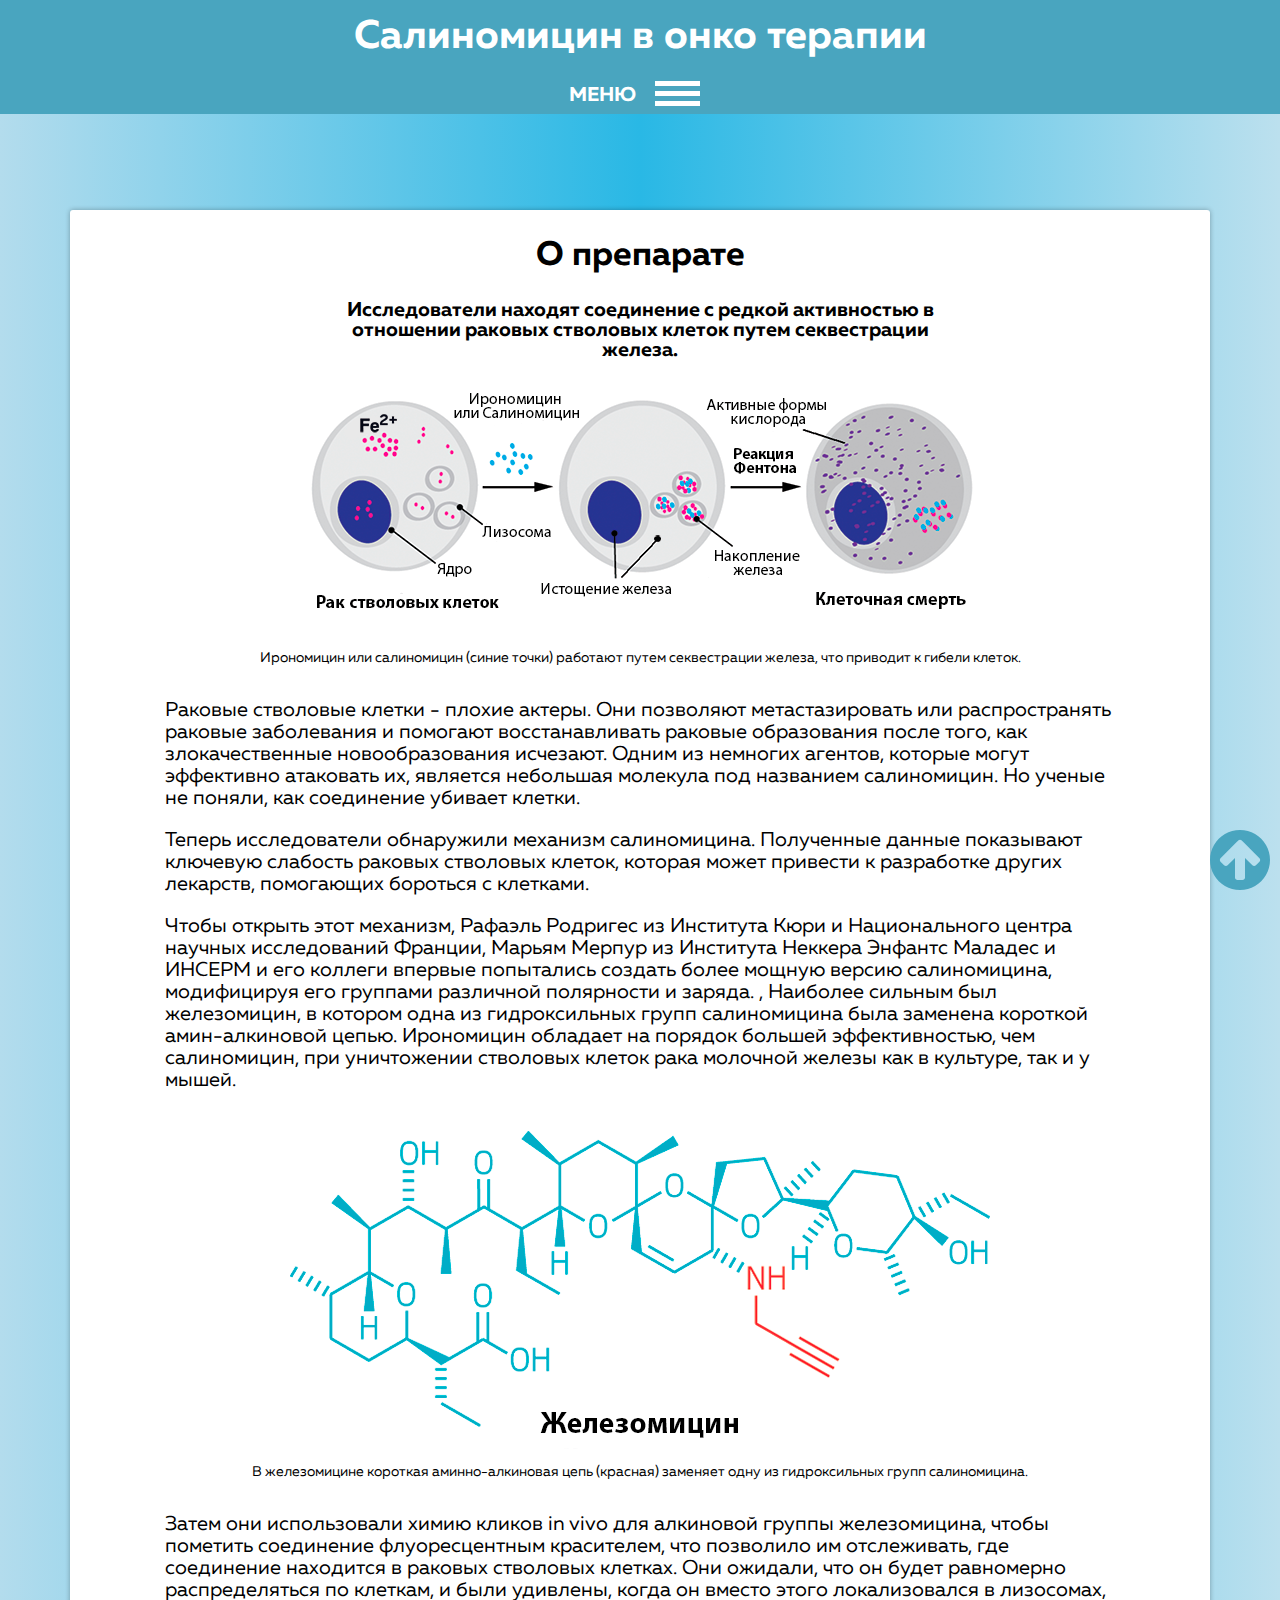
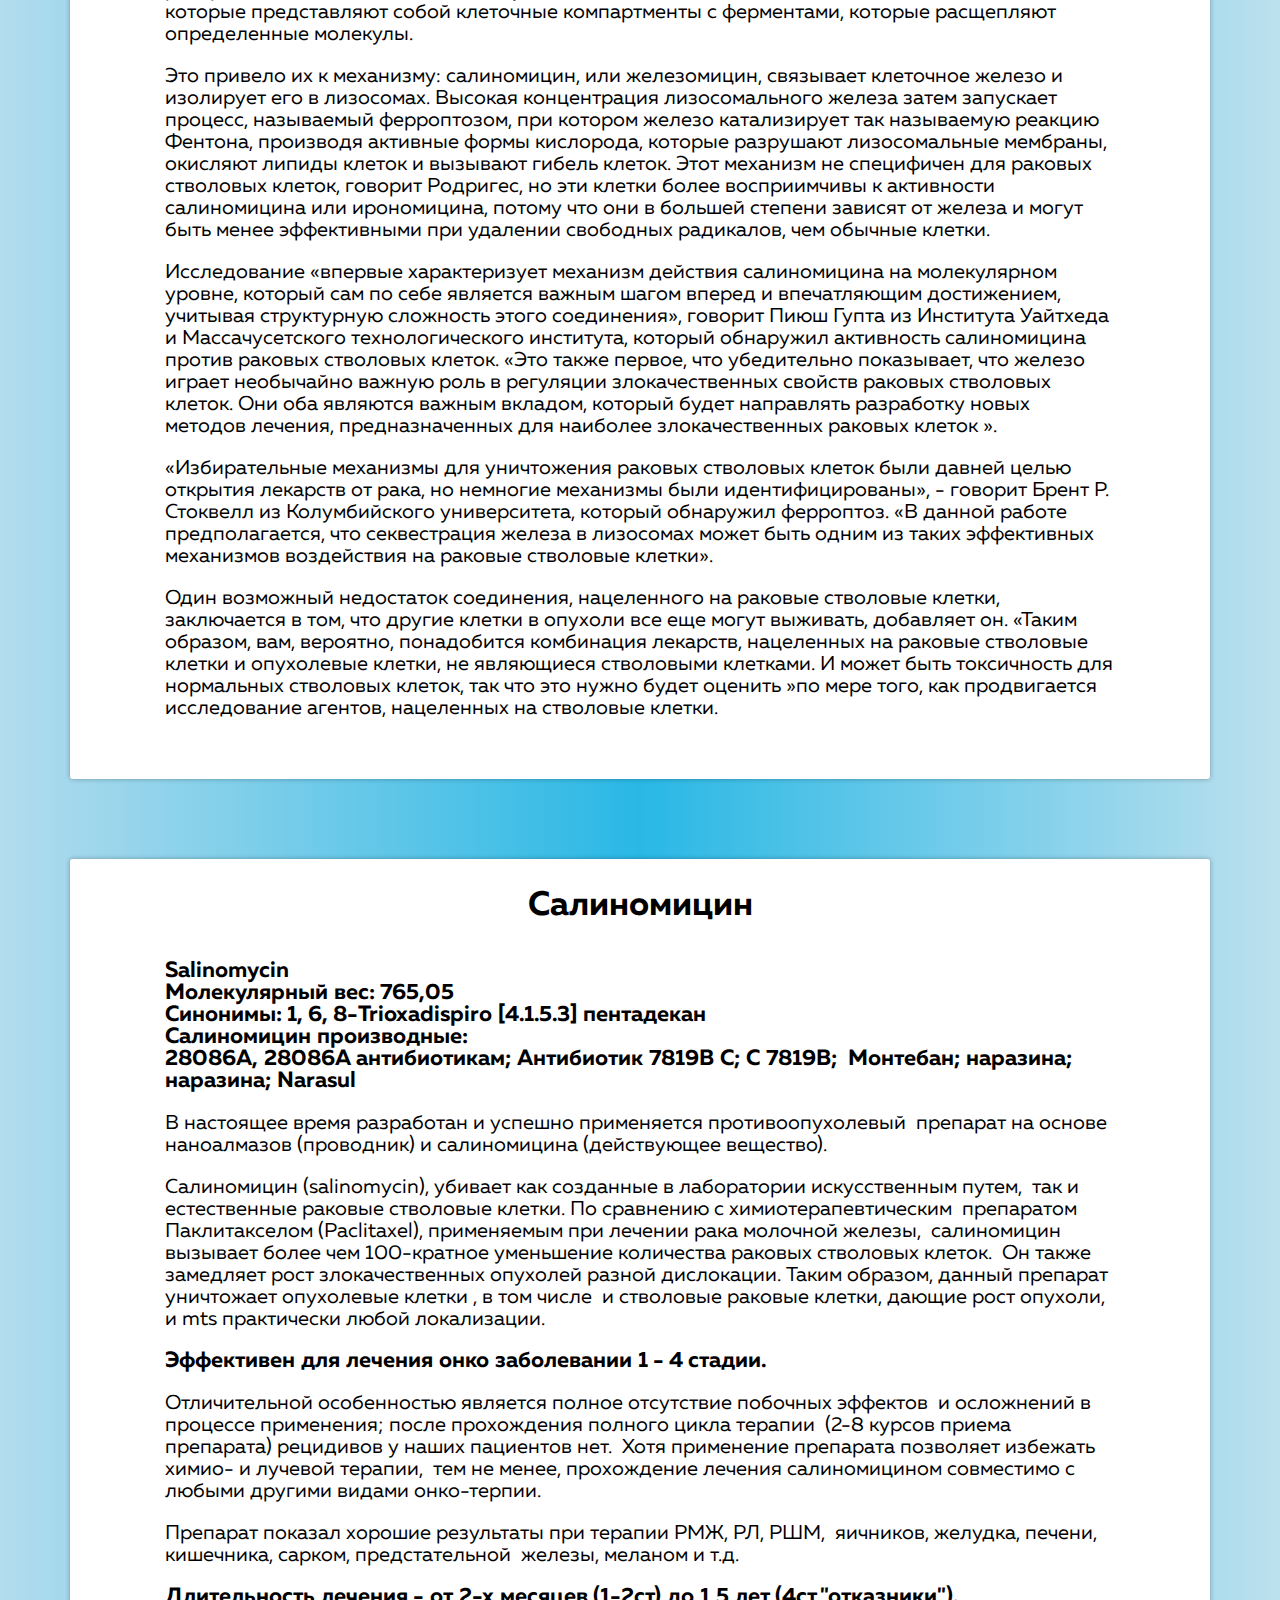
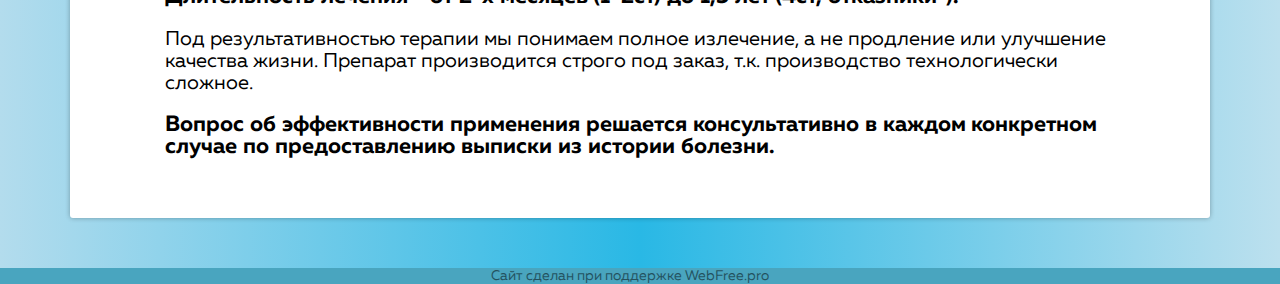
==== index.html @ 6c275791 "Add files via upload" ====
<!DOCTYPE html>
<html lang="ru">
<head>
    <meta charset="UTF-8">
    <meta name="viewport" content="width=device-width, initial-scale=1.0, maximum-scale=1.0, user-scalable=no" />
    <meta http-equiv="X-UA-Compatible" content="ie=edge">
    <meta name="format-detection" content="telephone=no">
    <title>Салиномицин</title>
    <link rel="shortcut icon" href="img/favicon/favicon.ico" type="image/x-icon">
    <meta property="og:title" content="ООО Автоматторг3 / Бумажные стаканы / Стаканы с логотипом / Уникальный дизайн" />
    <meta name="keywords" content="ООО Автоматторг, стаканчики, стаканы для кофе, стаканы для кофемашин, бумажные стаканы, стаканы с логотипом, евро вендинг, азия вендинг"/>
    <link rel="icon" href="img/favicon/favicon.ico" type="image/x-icon">
    <link rel="apple-touch-icon" sizes="57x57" href="img/favicon/apple-icon-57x57.png">
    <link rel="apple-touch-icon" sizes="60x60" href="img/favicon/apple-icon-60x60.png">
    <link rel="apple-touch-icon" sizes="72x72" href="img/favicon/apple-icon-72x72.png">
    <link rel="apple-touch-icon" sizes="76x76" href="img/favicon/apple-icon-76x76.png">
    <link rel="apple-touch-icon" sizes="114x114" href="img/favicon/apple-icon-114x114.png">
    <link rel="apple-touch-icon" sizes="120x120" href="img/favicon/apple-icon-120x120.png">
    <link rel="apple-touch-icon" sizes="144x144" href="img/favicon/apple-icon-144x144.png">
    <link rel="apple-touch-icon" sizes="152x152" href="img/favicon/apple-icon-152x152.png">
    <link rel="apple-touch-icon" sizes="180x180" href="img/favicon/apple-icon-180x180.png">
    <link rel="icon" type="image/png" sizes="192x192"  href="img/favicon/android-icon-192x192.png">
    <link rel="icon" type="image/png" sizes="32x32" href="img/favicon/favicon-32x32.png">
    <link rel="icon" type="image/png" sizes="96x96" href="img/favicon/favicon-96x96.png">
    <link rel="icon" type="image/png" sizes="16x16" href="img/favicon/favicon-16x16.png">
    <link rel="manifest" href="img/favicon/manifest.json">
    <meta name="msapplication-TileColor" content="#ffffff">
    <meta name="msapplication-TileImage" content="img/favicon/ms-icon-144x144.png">
    <meta name="theme-color" content="#ffffff">
    <link rel="stylesheet" href="css/libs.min.css">
    <link rel="stylesheet" href="css/main.css">
    
</head>
<body id="top">
    <a id="up" href="#top"><img src="img/up.svg" alt=""></a>
    <header class="header container-fluid">
        <div class="row logo">
            <h1>Салиномицин в онко терапии</h1>
            <div class="toggle">
                <p>Меню</p>
                    <div class="toggle-wrap">
                        <span class="burger"></span>
                        <span class="burger"></span>
                        <span class="burger"></span>
                    </div>
            </div>
            <nav class="nav">
                <ul>
                    <li><a href="index.html">О препарате</a></li>
                    <li><a href="about.html">Описание и механизм действия</a></li>
                    <li><a href="post.html">Статьи о препарате 1</a></li>
                    <li><a href="post2.html">Статьи о препарате 2</a></li>
                    <li><a href="recovery.html">Восстановление</a></li>
                    <li><a href="contact.html">Контакты</a></li>
                </ul>
            </nav>
        </div>
        
    </header>
    <main class="main container">
        <div class="row">
            <h2>О препарате</h2>
            <h3>Исследователи находят соединение с редкой активностью в отношении раковых стволовых клеток путем секвестрации железа.</h3>
            <div class="img">
                <img src="img/img.png" alt="">
                <p>Ирономицин или салиномицин (синие точки) работают путем секвестрации железа, что приводит к гибели клеток.</p>
            </div>
            <p>
                Раковые стволовые клетки - плохие актеры. 
                Они позволяют метастазировать или распространять раковые 
                заболевания и помогают восстанавливать раковые образования 
                после того, как злокачественные новообразования исчезают. Одним 
                из немногих агентов, которые могут эффективно атаковать их, является 
                небольшая молекула под названием салиномицин. Но ученые не поняли, как 
                соединение убивает клетки.
            </p>
            <p>
                Теперь исследователи обнаружили механизм салиномицина. 
                Полученные данные показывают ключевую слабость раковых стволовых клеток, 
                которая может привести к разработке других лекарств, помогающих бороться с клетками.
            </p>
            <p>
                Чтобы открыть этот механизм, Рафаэль Родригес из Института Кюри и Национального 
                центра научных исследований Франции, Марьям Мерпур из Института Неккера Энфантс 
                Маладес и ИНСЕРМ и его коллеги впервые попытались создать более мощную версию салиномицина, 
                модифицируя его группами различной полярности и заряда. , Наиболее сильным был железомицин, 
                в котором одна из гидроксильных групп салиномицина была заменена короткой амин-алкиновой цепью. 
                Ирономицин обладает на порядок большей эффективностью, чем салиномицин, при уничтожении стволовых 
                клеток рака молочной железы как в культуре, так и у мышей.
            </p>
            <div class="img img2">
                <img src="img/img2.png" alt="">
                <p>В железомицине короткая аминно-алкиновая цепь (красная) заменяет одну из гидроксильных групп салиномицина.</p>
            </div>
            <p>
                Затем они использовали химию кликов in vivo для алкиновой группы железомицина, 
                чтобы пометить соединение флуоресцентным красителем, что позволило им отслеживать, 
                где соединение находится в раковых стволовых клетках. Они ожидали, что он будет равномерно 
                распределяться по клеткам, и были удивлены, когда он вместо этого локализовался в лизосомах, 
                которые представляют собой клеточные компартменты с ферментами, которые расщепляют определенные молекулы.
            </p>
            <p>
                Это привело их к механизму: салиномицин, или железомицин, связывает клеточное 
                железо и изолирует его в лизосомах. Высокая концентрация лизосомального железа 
                затем запускает процесс, называемый ферроптозом, при котором железо катализирует 
                так называемую реакцию Фентона, производя активные формы кислорода, которые разрушают
                 лизосомальные мембраны, окисляют липиды клеток и вызывают гибель клеток. Этот механизм 
                 не специфичен для раковых стволовых клеток, говорит Родригес, но эти клетки более восприимчивы
                  к активности салиномицина или ирономицина, потому что они в большей степени зависят от железа 
                  и могут быть менее эффективными при удалении свободных радикалов, чем обычные клетки.
            </p>
            <p>
                Исследование «впервые характеризует механизм действия салиномицина на молекулярном 
                уровне, который сам по себе является важным шагом вперед и впечатляющим достижением, 
                учитывая структурную сложность этого соединения», говорит Пиюш Гупта из Института Уайтхеда
                 и Массачусетского технологического института, который обнаружил активность салиномицина 
                 против раковых стволовых клеток. «Это также первое, что убедительно показывает, что железо
                  играет необычайно важную роль в регуляции злокачественных свойств раковых стволовых клеток.
                   Они оба являются важным вкладом, который будет направлять разработку новых методов лечения,
                    предназначенных для наиболее злокачественных раковых клеток ».
            </p>
            <p>
                «Избирательные механизмы для уничтожения раковых стволовых клеток были давней целью открытия 
                лекарств от рака, но немногие механизмы были идентифицированы», - говорит Брент Р. Стоквелл из
                 Колумбийского университета, который обнаружил ферроптоз. «В данной работе предполагается, что 
                 секвестрация железа в лизосомах может быть одним из таких эффективных механизмов воздействия на раковые стволовые клетки».
            </p>
            <p>
                Один возможный недостаток соединения, нацеленного на раковые стволовые клетки, заключается 
                в том, что другие клетки в опухоли все еще могут выживать, добавляет он. «Таким образом, 
                вам, вероятно, понадобится комбинация лекарств, нацеленных на раковые стволовые клетки и 
                опухолевые клетки, не являющиеся стволовыми клетками. И может быть токсичность для нормальных 
                стволовых клеток, так что это нужно будет оценить »по мере того, как продвигается исследование 
                агентов, нацеленных на стволовые клетки.
            </p>
        </div>
    </main>
    <main class="main container">
        <div class="row">
            <h2>Салиномицин</h2>
            <strong>
                    Salinomycin <br>
                    Молекулярный вес: 765,05<br>
                    Синонимы: 1, 6, 8-Trioxadispiro [4.1.5.3] пентадекан <br>
                    Cалиномицин производные:<br>
                    28086A, 28086A антибиотикам; Антибиотик 7819B C; C 7819B; 
                    Монтебан; наразина; наразина; Narasul
            </strong>
            <p>
                В настоящее время разработан и успешно применяется противоопухолевый
                 препарат на основе наноалмазов (проводник) и салиномицина (действующее вещество).
            </p>
            <p>
                    Салиномицин (salinomycin), убивает как созданные в лаборатории искусственным путем, 
                    так и естественные раковые стволовые клетки. По сравнению с химиотерапевтическим 
                    препаратом Паклитакселом (Paclitaxel), применяемым при лечении рака молочной железы, 
                    салиномицин вызывает более чем 100-кратное уменьшение количества раковых стволовых клеток.
                     Он также замедляет рост злокачественных опухолей разной дислокации.
                    Таким образом, данный препарат уничтожает опухолевые клетки , в том числе 
                    и стволовые раковые клетки, дающие рост опухоли, и mts практически любой локализации.
            </p>
            <strong>
                Эффективен для лечения онко заболевании 1 - 4 стадии.
            </strong>
            <p>
                    Отличительной особенностью является полное отсутствие побочных эффектов 
                    и осложнений в процессе применения; после прохождения полного цикла терапии
                     (2-8 курсов приема препарата) рецидивов у наших пациентов нет.
                     Хотя применение препарата позволяет избежать химио- и лучевой терапии, 
                    тем не менее, прохождение лечения салиномицином совместимо с любыми другими видами онко-терпии.
            </p>
            <p>
                    Препарат показал хорошие результаты при терапии РМЖ, РЛ, РШМ, 
                    яичников, желудка, печени, кишечника, сарком, предстательной 
                    железы, меланом и т.д.
            </p>
            <strong>
                Длительность лечения - от 2-х месяцев (1-2ст) до 1,5 лет (4ст,"отказники").
            </strong>
            <p>
                    Под результативностью терапии мы понимаем полное излечение, а не продление или улучшение качества жизни.
                    Препарат производится строго под заказ, т.к. производство технологически сложное.
            </p>
            <strong>
                    Вопрос об эффективности применения решается консультативно в каждом
                    конкретном случае по предоставлению выписки из истории болезни. 
            </strong>
        </div>
    </main>
    
    
    
    <footer><a href="http://webfree.pro">Сайт сделан при поддержке WebFree.pro</a></footer>
    <script src="js/libs.min.js"></script>
    <script src="js/common.js"></script>
   
</body>
</html>
---- css/libs.min.css ----
/*!
 * Bootstrap Grid v4.3.1 (https://getbootstrap.com/)
 * Copyright 2011-2019 The Bootstrap Authors
 * Copyright 2011-2019 Twitter, Inc.
 * Licensed under MIT (https://github.com/twbs/bootstrap/blob/master/LICENSE)
 */html{box-sizing:border-box;-ms-overflow-style:scrollbar}*,:after,:before{box-sizing:inherit}.container{width:100%;padding-right:15px;padding-left:15px;margin-right:auto;margin-left:auto}@media (min-width:576px){.container{max-width:540px}}@media (min-width:768px){.container{max-width:720px}}@media (min-width:992px){.container{max-width:960px}}@media (min-width:1200px){.container{max-width:1140px}}.container-fluid{width:100%;padding-right:15px;padding-left:15px;margin-right:auto;margin-left:auto}.row{display:-ms-flexbox;display:flex;-ms-flex-wrap:wrap;flex-wrap:wrap;margin-right:-15px;margin-left:-15px}.no-gutters{margin-right:0;margin-left:0}.no-gutters>.col,.no-gutters>[class*=col-]{padding-right:0;padding-left:0}.col,.col-1,.col-2,.col-3,.col-4,.col-5,.col-6,.col-7,.col-8,.col-9,.col-10,.col-11,.col-12,.col-auto,.col-lg,.col-lg-1,.col-lg-2,.col-lg-3,.col-lg-4,.col-lg-5,.col-lg-6,.col-lg-7,.col-lg-8,.col-lg-9,.col-lg-10,.col-lg-11,.col-lg-12,.col-lg-auto,.col-md,.col-md-1,.col-md-2,.col-md-3,.col-md-4,.col-md-5,.col-md-6,.col-md-7,.col-md-8,.col-md-9,.col-md-10,.col-md-11,.col-md-12,.col-md-auto,.col-sm,.col-sm-1,.col-sm-2,.col-sm-3,.col-sm-4,.col-sm-5,.col-sm-6,.col-sm-7,.col-sm-8,.col-sm-9,.col-sm-10,.col-sm-11,.col-sm-12,.col-sm-auto,.col-xl,.col-xl-1,.col-xl-2,.col-xl-3,.col-xl-4,.col-xl-5,.col-xl-6,.col-xl-7,.col-xl-8,.col-xl-9,.col-xl-10,.col-xl-11,.col-xl-12,.col-xl-auto{position:relative;width:100%;padding-right:15px;padding-left:15px}.col{-ms-flex-preferred-size:0;flex-basis:0;-ms-flex-positive:1;flex-grow:1;max-width:100%}.col-auto{-ms-flex:0 0 auto;flex:0 0 auto;width:auto;max-width:100%}.col-1{-ms-flex:0 0 8.333333%;flex:0 0 8.333333%;max-width:8.333333%}.col-2{-ms-flex:0 0 16.666667%;flex:0 0 16.666667%;max-width:16.666667%}.col-3{-ms-flex:0 0 25%;flex:0 0 25%;max-width:25%}.col-4{-ms-flex:0 0 33.333333%;flex:0 0 33.333333%;max-width:33.333333%}.col-5{-ms-flex:0 0 41.666667%;flex:0 0 41.666667%;max-width:41.666667%}.col-6{-ms-flex:0 0 50%;flex:0 0 50%;max-width:50%}.col-7{-ms-flex:0 0 58.333333%;flex:0 0 58.333333%;max-width:58.333333%}.col-8{-ms-flex:0 0 66.666667%;flex:0 0 66.666667%;max-width:66.666667%}.col-9{-ms-flex:0 0 75%;flex:0 0 75%;max-width:75%}.col-10{-ms-flex:0 0 83.333333%;flex:0 0 83.333333%;max-width:83.333333%}.col-11{-ms-flex:0 0 91.666667%;flex:0 0 91.666667%;max-width:91.666667%}.col-12{-ms-flex:0 0 100%;flex:0 0 100%;max-width:100%}.order-first{-ms-flex-order:-1;order:-1}.order-last{-ms-flex-order:13;order:13}.order-0{-ms-flex-order:0;order:0}.order-1{-ms-flex-order:1;order:1}.order-2{-ms-flex-order:2;order:2}.order-3{-ms-flex-order:3;order:3}.order-4{-ms-flex-order:4;order:4}.order-5{-ms-flex-order:5;order:5}.order-6{-ms-flex-order:6;order:6}.order-7{-ms-flex-order:7;order:7}.order-8{-ms-flex-order:8;order:8}.order-9{-ms-flex-order:9;order:9}.order-10{-ms-flex-order:10;order:10}.order-11{-ms-flex-order:11;order:11}.order-12{-ms-flex-order:12;order:12}.offset-1{margin-left:8.333333%}.offset-2{margin-left:16.666667%}.offset-3{margin-left:25%}.offset-4{margin-left:33.333333%}.offset-5{margin-left:41.666667%}.offset-6{margin-left:50%}.offset-7{margin-left:58.333333%}.offset-8{margin-left:66.666667%}.offset-9{margin-left:75%}.offset-10{margin-left:83.333333%}.offset-11{margin-left:91.666667%}@media (min-width:576px){.col-sm{-ms-flex-preferred-size:0;flex-basis:0;-ms-flex-positive:1;flex-grow:1;max-width:100%}.col-sm-auto{-ms-flex:0 0 auto;flex:0 0 auto;width:auto;max-width:100%}.col-sm-1{-ms-flex:0 0 8.333333%;flex:0 0 8.333333%;max-width:8.333333%}.col-sm-2{-ms-flex:0 0 16.666667%;flex:0 0 16.666667%;max-width:16.666667%}.col-sm-3{-ms-flex:0 0 25%;flex:0 0 25%;max-width:25%}.col-sm-4{-ms-flex:0 0 33.333333%;flex:0 0 33.333333%;max-width:33.333333%}.col-sm-5{-ms-flex:0 0 41.666667%;flex:0 0 41.666667%;max-width:41.666667%}.col-sm-6{-ms-flex:0 0 50%;flex:0 0 50%;max-width:50%}.col-sm-7{-ms-flex:0 0 58.333333%;flex:0 0 58.333333%;max-width:58.333333%}.col-sm-8{-ms-flex:0 0 66.666667%;flex:0 0 66.666667%;max-width:66.666667%}.col-sm-9{-ms-flex:0 0 75%;flex:0 0 75%;max-width:75%}.col-sm-10{-ms-flex:0 0 83.333333%;flex:0 0 83.333333%;max-width:83.333333%}.col-sm-11{-ms-flex:0 0 91.666667%;flex:0 0 91.666667%;max-width:91.666667%}.col-sm-12{-ms-flex:0 0 100%;flex:0 0 100%;max-width:100%}.order-sm-first{-ms-flex-order:-1;order:-1}.order-sm-last{-ms-flex-order:13;order:13}.order-sm-0{-ms-flex-order:0;order:0}.order-sm-1{-ms-flex-order:1;order:1}.order-sm-2{-ms-flex-order:2;order:2}.order-sm-3{-ms-flex-order:3;order:3}.order-sm-4{-ms-flex-order:4;order:4}.order-sm-5{-ms-flex-order:5;order:5}.order-sm-6{-ms-flex-order:6;order:6}.order-sm-7{-ms-flex-order:7;order:7}.order-sm-8{-ms-flex-order:8;order:8}.order-sm-9{-ms-flex-order:9;order:9}.order-sm-10{-ms-flex-order:10;order:10}.order-sm-11{-ms-flex-order:11;order:11}.order-sm-12{-ms-flex-order:12;order:12}.offset-sm-0{margin-left:0}.offset-sm-1{margin-left:8.333333%}.offset-sm-2{margin-left:16.666667%}.offset-sm-3{margin-left:25%}.offset-sm-4{margin-left:33.333333%}.offset-sm-5{margin-left:41.666667%}.offset-sm-6{margin-left:50%}.offset-sm-7{margin-left:58.333333%}.offset-sm-8{margin-left:66.666667%}.offset-sm-9{margin-left:75%}.offset-sm-10{margin-left:83.333333%}.offset-sm-11{margin-left:91.666667%}}@media (min-width:768px){.col-md{-ms-flex-preferred-size:0;flex-basis:0;-ms-flex-positive:1;flex-grow:1;max-width:100%}.col-md-auto{-ms-flex:0 0 auto;flex:0 0 auto;width:auto;max-width:100%}.col-md-1{-ms-flex:0 0 8.333333%;flex:0 0 8.333333%;max-width:8.333333%}.col-md-2{-ms-flex:0 0 16.666667%;flex:0 0 16.666667%;max-width:16.666667%}.col-md-3{-ms-flex:0 0 25%;flex:0 0 25%;max-width:25%}.col-md-4{-ms-flex:0 0 33.333333%;flex:0 0 33.333333%;max-width:33.333333%}.col-md-5{-ms-flex:0 0 41.666667%;flex:0 0 41.666667%;max-width:41.666667%}.col-md-6{-ms-flex:0 0 50%;flex:0 0 50%;max-width:50%}.col-md-7{-ms-flex:0 0 58.333333%;flex:0 0 58.333333%;max-width:58.333333%}.col-md-8{-ms-flex:0 0 66.666667%;flex:0 0 66.666667%;max-width:66.666667%}.col-md-9{-ms-flex:0 0 75%;flex:0 0 75%;max-width:75%}.col-md-10{-ms-flex:0 0 83.333333%;flex:0 0 83.333333%;max-width:83.333333%}.col-md-11{-ms-flex:0 0 91.666667%;flex:0 0 91.666667%;max-width:91.666667%}.col-md-12{-ms-flex:0 0 100%;flex:0 0 100%;max-width:100%}.order-md-first{-ms-flex-order:-1;order:-1}.order-md-last{-ms-flex-order:13;order:13}.order-md-0{-ms-flex-order:0;order:0}.order-md-1{-ms-flex-order:1;order:1}.order-md-2{-ms-flex-order:2;order:2}.order-md-3{-ms-flex-order:3;order:3}.order-md-4{-ms-flex-order:4;order:4}.order-md-5{-ms-flex-order:5;order:5}.order-md-6{-ms-flex-order:6;order:6}.order-md-7{-ms-flex-order:7;order:7}.order-md-8{-ms-flex-order:8;order:8}.order-md-9{-ms-flex-order:9;order:9}.order-md-10{-ms-flex-order:10;order:10}.order-md-11{-ms-flex-order:11;order:11}.order-md-12{-ms-flex-order:12;order:12}.offset-md-0{margin-left:0}.offset-md-1{margin-left:8.333333%}.offset-md-2{margin-left:16.666667%}.offset-md-3{margin-left:25%}.offset-md-4{margin-left:33.333333%}.offset-md-5{margin-left:41.666667%}.offset-md-6{margin-left:50%}.offset-md-7{margin-left:58.333333%}.offset-md-8{margin-left:66.666667%}.offset-md-9{margin-left:75%}.offset-md-10{margin-left:83.333333%}.offset-md-11{margin-left:91.666667%}}@media (min-width:992px){.col-lg{-ms-flex-preferred-size:0;flex-basis:0;-ms-flex-positive:1;flex-grow:1;max-width:100%}.col-lg-auto{-ms-flex:0 0 auto;flex:0 0 auto;width:auto;max-width:100%}.col-lg-1{-ms-flex:0 0 8.333333%;flex:0 0 8.333333%;max-width:8.333333%}.col-lg-2{-ms-flex:0 0 16.666667%;flex:0 0 16.666667%;max-width:16.666667%}.col-lg-3{-ms-flex:0 0 25%;flex:0 0 25%;max-width:25%}.col-lg-4{-ms-flex:0 0 33.333333%;flex:0 0 33.333333%;max-width:33.333333%}.col-lg-5{-ms-flex:0 0 41.666667%;flex:0 0 41.666667%;max-width:41.666667%}.col-lg-6{-ms-flex:0 0 50%;flex:0 0 50%;max-width:50%}.col-lg-7{-ms-flex:0 0 58.333333%;flex:0 0 58.333333%;max-width:58.333333%}.col-lg-8{-ms-flex:0 0 66.666667%;flex:0 0 66.666667%;max-width:66.666667%}.col-lg-9{-ms-flex:0 0 75%;flex:0 0 75%;max-width:75%}.col-lg-10{-ms-flex:0 0 83.333333%;flex:0 0 83.333333%;max-width:83.333333%}.col-lg-11{-ms-flex:0 0 91.666667%;flex:0 0 91.666667%;max-width:91.666667%}.col-lg-12{-ms-flex:0 0 100%;flex:0 0 100%;max-width:100%}.order-lg-first{-ms-flex-order:-1;order:-1}.order-lg-last{-ms-flex-order:13;order:13}.order-lg-0{-ms-flex-order:0;order:0}.order-lg-1{-ms-flex-order:1;order:1}.order-lg-2{-ms-flex-order:2;order:2}.order-lg-3{-ms-flex-order:3;order:3}.order-lg-4{-ms-flex-order:4;order:4}.order-lg-5{-ms-flex-order:5;order:5}.order-lg-6{-ms-flex-order:6;order:6}.order-lg-7{-ms-flex-order:7;order:7}.order-lg-8{-ms-flex-order:8;order:8}.order-lg-9{-ms-flex-order:9;order:9}.order-lg-10{-ms-flex-order:10;order:10}.order-lg-11{-ms-flex-order:11;order:11}.order-lg-12{-ms-flex-order:12;order:12}.offset-lg-0{margin-left:0}.offset-lg-1{margin-left:8.333333%}.offset-lg-2{margin-left:16.666667%}.offset-lg-3{margin-left:25%}.offset-lg-4{margin-left:33.333333%}.offset-lg-5{margin-left:41.666667%}.offset-lg-6{margin-left:50%}.offset-lg-7{margin-left:58.333333%}.offset-lg-8{margin-left:66.666667%}.offset-lg-9{margin-left:75%}.offset-lg-10{margin-left:83.333333%}.offset-lg-11{margin-left:91.666667%}}@media (min-width:1200px){.col-xl{-ms-flex-preferred-size:0;flex-basis:0;-ms-flex-positive:1;flex-grow:1;max-width:100%}.col-xl-auto{-ms-flex:0 0 auto;flex:0 0 auto;width:auto;max-width:100%}.col-xl-1{-ms-flex:0 0 8.333333%;flex:0 0 8.333333%;max-width:8.333333%}.col-xl-2{-ms-flex:0 0 16.666667%;flex:0 0 16.666667%;max-width:16.666667%}.col-xl-3{-ms-flex:0 0 25%;flex:0 0 25%;max-width:25%}.col-xl-4{-ms-flex:0 0 33.333333%;flex:0 0 33.333333%;max-width:33.333333%}.col-xl-5{-ms-flex:0 0 41.666667%;flex:0 0 41.666667%;max-width:41.666667%}.col-xl-6{-ms-flex:0 0 50%;flex:0 0 50%;max-width:50%}.col-xl-7{-ms-flex:0 0 58.333333%;flex:0 0 58.333333%;max-width:58.333333%}.col-xl-8{-ms-flex:0 0 66.666667%;flex:0 0 66.666667%;max-width:66.666667%}.col-xl-9{-ms-flex:0 0 75%;flex:0 0 75%;max-width:75%}.col-xl-10{-ms-flex:0 0 83.333333%;flex:0 0 83.333333%;max-width:83.333333%}.col-xl-11{-ms-flex:0 0 91.666667%;flex:0 0 91.666667%;max-width:91.666667%}.col-xl-12{-ms-flex:0 0 100%;flex:0 0 100%;max-width:100%}.order-xl-first{-ms-flex-order:-1;order:-1}.order-xl-last{-ms-flex-order:13;order:13}.order-xl-0{-ms-flex-order:0;order:0}.order-xl-1{-ms-flex-order:1;order:1}.order-xl-2{-ms-flex-order:2;order:2}.order-xl-3{-ms-flex-order:3;order:3}.order-xl-4{-ms-flex-order:4;order:4}.order-xl-5{-ms-flex-order:5;order:5}.order-xl-6{-ms-flex-order:6;order:6}.order-xl-7{-ms-flex-order:7;order:7}.order-xl-8{-ms-flex-order:8;order:8}.order-xl-9{-ms-flex-order:9;order:9}.order-xl-10{-ms-flex-order:10;order:10}.order-xl-11{-ms-flex-order:11;order:11}.order-xl-12{-ms-flex-order:12;order:12}.offset-xl-0{margin-left:0}.offset-xl-1{margin-left:8.333333%}.offset-xl-2{margin-left:16.666667%}.offset-xl-3{margin-left:25%}.offset-xl-4{margin-left:33.333333%}.offset-xl-5{margin-left:41.666667%}.offset-xl-6{margin-left:50%}.offset-xl-7{margin-left:58.333333%}.offset-xl-8{margin-left:66.666667%}.offset-xl-9{margin-left:75%}.offset-xl-10{margin-left:83.333333%}.offset-xl-11{margin-left:91.666667%}}.d-none{display:none!important}.d-inline{display:inline!important}.d-inline-block{display:inline-block!important}.d-block{display:block!important}.d-table{display:table!important}.d-table-row{display:table-row!important}.d-table-cell{display:table-cell!important}.d-flex{display:-ms-flexbox!important;display:flex!important}.d-inline-flex{display:-ms-inline-flexbox!important;display:inline-flex!important}@media (min-width:576px){.d-sm-none{display:none!important}.d-sm-inline{display:inline!important}.d-sm-inline-block{display:inline-block!important}.d-sm-block{display:block!important}.d-sm-table{display:table!important}.d-sm-table-row{display:table-row!important}.d-sm-table-cell{display:table-cell!important}.d-sm-flex{display:-ms-flexbox!important;display:flex!important}.d-sm-inline-flex{display:-ms-inline-flexbox!important;display:inline-flex!important}}@media (min-width:768px){.d-md-none{display:none!important}.d-md-inline{display:inline!important}.d-md-inline-block{display:inline-block!important}.d-md-block{display:block!important}.d-md-table{display:table!important}.d-md-table-row{display:table-row!important}.d-md-table-cell{display:table-cell!important}.d-md-flex{display:-ms-flexbox!important;display:flex!important}.d-md-inline-flex{display:-ms-inline-flexbox!important;display:inline-flex!important}}@media (min-width:992px){.d-lg-none{display:none!important}.d-lg-inline{display:inline!important}.d-lg-inline-block{display:inline-block!important}.d-lg-block{display:block!important}.d-lg-table{display:table!important}.d-lg-table-row{display:table-row!important}.d-lg-table-cell{display:table-cell!important}.d-lg-flex{display:-ms-flexbox!important;display:flex!important}.d-lg-inline-flex{display:-ms-inline-flexbox!important;display:inline-flex!important}}@media (min-width:1200px){.d-xl-none{display:none!important}.d-xl-inline{display:inline!important}.d-xl-inline-block{display:inline-block!important}.d-xl-block{display:block!important}.d-xl-table{display:table!important}.d-xl-table-row{display:table-row!important}.d-xl-table-cell{display:table-cell!important}.d-xl-flex{display:-ms-flexbox!important;display:flex!important}.d-xl-inline-flex{display:-ms-inline-flexbox!important;display:inline-flex!important}}@media print{.d-print-none{display:none!important}.d-print-inline{display:inline!important}.d-print-inline-block{display:inline-block!important}.d-print-block{display:block!important}.d-print-table{display:table!important}.d-print-table-row{display:table-row!important}.d-print-table-cell{display:table-cell!important}.d-print-flex{display:-ms-flexbox!important;display:flex!important}.d-print-inline-flex{display:-ms-inline-flexbox!important;display:inline-flex!important}}.flex-row{-ms-flex-direction:row!important;flex-direction:row!important}.flex-column{-ms-flex-direction:column!important;flex-direction:column!important}.flex-row-reverse{-ms-flex-direction:row-reverse!important;flex-direction:row-reverse!important}.flex-column-reverse{-ms-flex-direction:column-reverse!important;flex-direction:column-reverse!important}.flex-wrap{-ms-flex-wrap:wrap!important;flex-wrap:wrap!important}.flex-nowrap{-ms-flex-wrap:nowrap!important;flex-wrap:nowrap!important}.flex-wrap-reverse{-ms-flex-wrap:wrap-reverse!important;flex-wrap:wrap-reverse!important}.flex-fill{-ms-flex:1 1 auto!important;flex:1 1 auto!important}.flex-grow-0{-ms-flex-positive:0!important;flex-grow:0!important}.flex-grow-1{-ms-flex-positive:1!important;flex-grow:1!important}.flex-shrink-0{-ms-flex-negative:0!important;flex-shrink:0!important}.flex-shrink-1{-ms-flex-negative:1!important;flex-shrink:1!important}.justify-content-start{-ms-flex-pack:start!important;justify-content:flex-start!important}.justify-content-end{-ms-flex-pack:end!important;justify-content:flex-end!important}.justify-content-center{-ms-flex-pack:center!important;justify-content:center!important}.justify-content-between{-ms-flex-pack:justify!important;justify-content:space-between!important}.justify-content-around{-ms-flex-pack:distribute!important;justify-content:space-around!important}.align-items-start{-ms-flex-align:start!important;align-items:flex-start!important}.align-items-end{-ms-flex-align:end!important;align-items:flex-end!important}.align-items-center{-ms-flex-align:center!important;align-items:center!important}.align-items-baseline{-ms-flex-align:baseline!important;align-items:baseline!important}.align-items-stretch{-ms-flex-align:stretch!important;align-items:stretch!important}.align-content-start{-ms-flex-line-pack:start!important;align-content:flex-start!important}.align-content-end{-ms-flex-line-pack:end!important;align-content:flex-end!important}.align-content-center{-ms-flex-line-pack:center!important;align-content:center!important}.align-content-between{-ms-flex-line-pack:justify!important;align-content:space-between!important}.align-content-around{-ms-flex-line-pack:distribute!important;align-content:space-around!important}.align-content-stretch{-ms-flex-line-pack:stretch!important;align-content:stretch!important}.align-self-auto{-ms-flex-item-align:auto!important;align-self:auto!important}.align-self-start{-ms-flex-item-align:start!important;align-self:flex-start!important}.align-self-end{-ms-flex-item-align:end!important;align-self:flex-end!important}.align-self-center{-ms-flex-item-align:center!important;align-self:center!important}.align-self-baseline{-ms-flex-item-align:baseline!important;align-self:baseline!important}.align-self-stretch{-ms-flex-item-align:stretch!important;align-self:stretch!important}@media (min-width:576px){.flex-sm-row{-ms-flex-direction:row!important;flex-direction:row!important}.flex-sm-column{-ms-flex-direction:column!important;flex-direction:column!important}.flex-sm-row-reverse{-ms-flex-direction:row-reverse!important;flex-direction:row-reverse!important}.flex-sm-column-reverse{-ms-flex-direction:column-reverse!important;flex-direction:column-reverse!important}.flex-sm-wrap{-ms-flex-wrap:wrap!important;flex-wrap:wrap!important}.flex-sm-nowrap{-ms-flex-wrap:nowrap!important;flex-wrap:nowrap!important}.flex-sm-wrap-reverse{-ms-flex-wrap:wrap-reverse!important;flex-wrap:wrap-reverse!important}.flex-sm-fill{-ms-flex:1 1 auto!important;flex:1 1 auto!important}.flex-sm-grow-0{-ms-flex-positive:0!important;flex-grow:0!important}.flex-sm-grow-1{-ms-flex-positive:1!important;flex-grow:1!important}.flex-sm-shrink-0{-ms-flex-negative:0!important;flex-shrink:0!important}.flex-sm-shrink-1{-ms-flex-negative:1!important;flex-shrink:1!important}.justify-content-sm-start{-ms-flex-pack:start!important;justify-content:flex-start!important}.justify-content-sm-end{-ms-flex-pack:end!important;justify-content:flex-end!important}.justify-content-sm-center{-ms-flex-pack:center!important;justify-content:center!important}.justify-content-sm-between{-ms-flex-pack:justify!important;justify-content:space-between!important}.justify-content-sm-around{-ms-flex-pack:distribute!important;justify-content:space-around!important}.align-items-sm-start{-ms-flex-align:start!important;align-items:flex-start!important}.align-items-sm-end{-ms-flex-align:end!important;align-items:flex-end!important}.align-items-sm-center{-ms-flex-align:center!important;align-items:center!important}.align-items-sm-baseline{-ms-flex-align:baseline!important;align-items:baseline!important}.align-items-sm-stretch{-ms-flex-align:stretch!important;align-items:stretch!important}.align-content-sm-start{-ms-flex-line-pack:start!important;align-content:flex-start!important}.align-content-sm-end{-ms-flex-line-pack:end!important;align-content:flex-end!important}.align-content-sm-center{-ms-flex-line-pack:center!important;align-content:center!important}.align-content-sm-between{-ms-flex-line-pack:justify!important;align-content:space-between!important}.align-content-sm-around{-ms-flex-line-pack:distribute!important;align-content:space-around!important}.align-content-sm-stretch{-ms-flex-line-pack:stretch!important;align-content:stretch!important}.align-self-sm-auto{-ms-flex-item-align:auto!important;align-self:auto!important}.align-self-sm-start{-ms-flex-item-align:start!important;align-self:flex-start!important}.align-self-sm-end{-ms-flex-item-align:end!important;align-self:flex-end!important}.align-self-sm-center{-ms-flex-item-align:center!important;align-self:center!important}.align-self-sm-baseline{-ms-flex-item-align:baseline!important;align-self:baseline!important}.align-self-sm-stretch{-ms-flex-item-align:stretch!important;align-self:stretch!important}}@media (min-width:768px){.flex-md-row{-ms-flex-direction:row!important;flex-direction:row!important}.flex-md-column{-ms-flex-direction:column!important;flex-direction:column!important}.flex-md-row-reverse{-ms-flex-direction:row-reverse!important;flex-direction:row-reverse!important}.flex-md-column-reverse{-ms-flex-direction:column-reverse!important;flex-direction:column-reverse!important}.flex-md-wrap{-ms-flex-wrap:wrap!important;flex-wrap:wrap!important}.flex-md-nowrap{-ms-flex-wrap:nowrap!important;flex-wrap:nowrap!important}.flex-md-wrap-reverse{-ms-flex-wrap:wrap-reverse!important;flex-wrap:wrap-reverse!important}.flex-md-fill{-ms-flex:1 1 auto!important;flex:1 1 auto!important}.flex-md-grow-0{-ms-flex-positive:0!important;flex-grow:0!important}.flex-md-grow-1{-ms-flex-positive:1!important;flex-grow:1!important}.flex-md-shrink-0{-ms-flex-negative:0!important;flex-shrink:0!important}.flex-md-shrink-1{-ms-flex-negative:1!important;flex-shrink:1!important}.justify-content-md-start{-ms-flex-pack:start!important;justify-content:flex-start!important}.justify-content-md-end{-ms-flex-pack:end!important;justify-content:flex-end!important}.justify-content-md-center{-ms-flex-pack:center!important;justify-content:center!important}.justify-content-md-between{-ms-flex-pack:justify!important;justify-content:space-between!important}.justify-content-md-around{-ms-flex-pack:distribute!important;justify-content:space-around!important}.align-items-md-start{-ms-flex-align:start!important;align-items:flex-start!important}.align-items-md-end{-ms-flex-align:end!important;align-items:flex-end!important}.align-items-md-center{-ms-flex-align:center!important;align-items:center!important}.align-items-md-baseline{-ms-flex-align:baseline!important;align-items:baseline!important}.align-items-md-stretch{-ms-flex-align:stretch!important;align-items:stretch!important}.align-content-md-start{-ms-flex-line-pack:start!important;align-content:flex-start!important}.align-content-md-end{-ms-flex-line-pack:end!important;align-content:flex-end!important}.align-content-md-center{-ms-flex-line-pack:center!important;align-content:center!important}.align-content-md-between{-ms-flex-line-pack:justify!important;align-content:space-between!important}.align-content-md-around{-ms-flex-line-pack:distribute!important;align-content:space-around!important}.align-content-md-stretch{-ms-flex-line-pack:stretch!important;align-content:stretch!important}.align-self-md-auto{-ms-flex-item-align:auto!important;align-self:auto!important}.align-self-md-start{-ms-flex-item-align:start!important;align-self:flex-start!important}.align-self-md-end{-ms-flex-item-align:end!important;align-self:flex-end!important}.align-self-md-center{-ms-flex-item-align:center!important;align-self:center!important}.align-self-md-baseline{-ms-flex-item-align:baseline!important;align-self:baseline!important}.align-self-md-stretch{-ms-flex-item-align:stretch!important;align-self:stretch!important}}@media (min-width:992px){.flex-lg-row{-ms-flex-direction:row!important;flex-direction:row!important}.flex-lg-column{-ms-flex-direction:column!important;flex-direction:column!important}.flex-lg-row-reverse{-ms-flex-direction:row-reverse!important;flex-direction:row-reverse!important}.flex-lg-column-reverse{-ms-flex-direction:column-reverse!important;flex-direction:column-reverse!important}.flex-lg-wrap{-ms-flex-wrap:wrap!important;flex-wrap:wrap!important}.flex-lg-nowrap{-ms-flex-wrap:nowrap!important;flex-wrap:nowrap!important}.flex-lg-wrap-reverse{-ms-flex-wrap:wrap-reverse!important;flex-wrap:wrap-reverse!important}.flex-lg-fill{-ms-flex:1 1 auto!important;flex:1 1 auto!important}.flex-lg-grow-0{-ms-flex-positive:0!important;flex-grow:0!important}.flex-lg-grow-1{-ms-flex-positive:1!important;flex-grow:1!important}.flex-lg-shrink-0{-ms-flex-negative:0!important;flex-shrink:0!important}.flex-lg-shrink-1{-ms-flex-negative:1!important;flex-shrink:1!important}.justify-content-lg-start{-ms-flex-pack:start!important;justify-content:flex-start!important}.justify-content-lg-end{-ms-flex-pack:end!important;justify-content:flex-end!important}.justify-content-lg-center{-ms-flex-pack:center!important;justify-content:center!important}.justify-content-lg-between{-ms-flex-pack:justify!important;justify-content:space-between!important}.justify-content-lg-around{-ms-flex-pack:distribute!important;justify-content:space-around!important}.align-items-lg-start{-ms-flex-align:start!important;align-items:flex-start!important}.align-items-lg-end{-ms-flex-align:end!important;align-items:flex-end!important}.align-items-lg-center{-ms-flex-align:center!important;align-items:center!important}.align-items-lg-baseline{-ms-flex-align:baseline!important;align-items:baseline!important}.align-items-lg-stretch{-ms-flex-align:stretch!important;align-items:stretch!important}.align-content-lg-start{-ms-flex-line-pack:start!important;align-content:flex-start!important}.align-content-lg-end{-ms-flex-line-pack:end!important;align-content:flex-end!important}.align-content-lg-center{-ms-flex-line-pack:center!important;align-content:center!important}.align-content-lg-between{-ms-flex-line-pack:justify!important;align-content:space-between!important}.align-content-lg-around{-ms-flex-line-pack:distribute!important;align-content:space-around!important}.align-content-lg-stretch{-ms-flex-line-pack:stretch!important;align-content:stretch!important}.align-self-lg-auto{-ms-flex-item-align:auto!important;align-self:auto!important}.align-self-lg-start{-ms-flex-item-align:start!important;align-self:flex-start!important}.align-self-lg-end{-ms-flex-item-align:end!important;align-self:flex-end!important}.align-self-lg-center{-ms-flex-item-align:center!important;align-self:center!important}.align-self-lg-baseline{-ms-flex-item-align:baseline!important;align-self:baseline!important}.align-self-lg-stretch{-ms-flex-item-align:stretch!important;align-self:stretch!important}}@media (min-width:1200px){.flex-xl-row{-ms-flex-direction:row!important;flex-direction:row!important}.flex-xl-column{-ms-flex-direction:column!important;flex-direction:column!important}.flex-xl-row-reverse{-ms-flex-direction:row-reverse!important;flex-direction:row-reverse!important}.flex-xl-column-reverse{-ms-flex-direction:column-reverse!important;flex-direction:column-reverse!important}.flex-xl-wrap{-ms-flex-wrap:wrap!important;flex-wrap:wrap!important}.flex-xl-nowrap{-ms-flex-wrap:nowrap!important;flex-wrap:nowrap!important}.flex-xl-wrap-reverse{-ms-flex-wrap:wrap-reverse!important;flex-wrap:wrap-reverse!important}.flex-xl-fill{-ms-flex:1 1 auto!important;flex:1 1 auto!important}.flex-xl-grow-0{-ms-flex-positive:0!important;flex-grow:0!important}.flex-xl-grow-1{-ms-flex-positive:1!important;flex-grow:1!important}.flex-xl-shrink-0{-ms-flex-negative:0!important;flex-shrink:0!important}.flex-xl-shrink-1{-ms-flex-negative:1!important;flex-shrink:1!important}.justify-content-xl-start{-ms-flex-pack:start!important;justify-content:flex-start!important}.justify-content-xl-end{-ms-flex-pack:end!important;justify-content:flex-end!important}.justify-content-xl-center{-ms-flex-pack:center!important;justify-content:center!important}.justify-content-xl-between{-ms-flex-pack:justify!important;justify-content:space-between!important}.justify-content-xl-around{-ms-flex-pack:distribute!important;justify-content:space-around!important}.align-items-xl-start{-ms-flex-align:start!important;align-items:flex-start!important}.align-items-xl-end{-ms-flex-align:end!important;align-items:flex-end!important}.align-items-xl-center{-ms-flex-align:center!important;align-items:center!important}.align-items-xl-baseline{-ms-flex-align:baseline!important;align-items:baseline!important}.align-items-xl-stretch{-ms-flex-align:stretch!important;align-items:stretch!important}.align-content-xl-start{-ms-flex-line-pack:start!important;align-content:flex-start!important}.align-content-xl-end{-ms-flex-line-pack:end!important;align-content:flex-end!important}.align-content-xl-center{-ms-flex-line-pack:center!important;align-content:center!important}.align-content-xl-between{-ms-flex-line-pack:justify!important;align-content:space-between!important}.align-content-xl-around{-ms-flex-line-pack:distribute!important;align-content:space-around!important}.align-content-xl-stretch{-ms-flex-line-pack:stretch!important;align-content:stretch!important}.align-self-xl-auto{-ms-flex-item-align:auto!important;align-self:auto!important}.align-self-xl-start{-ms-flex-item-align:start!important;align-self:flex-start!important}.align-self-xl-end{-ms-flex-item-align:end!important;align-self:flex-end!important}.align-self-xl-center{-ms-flex-item-align:center!important;align-self:center!important}.align-self-xl-baseline{-ms-flex-item-align:baseline!important;align-self:baseline!important}.align-self-xl-stretch{-ms-flex-item-align:stretch!important;align-self:stretch!important}}.m-0{margin:0!important}.mt-0,.my-0{margin-top:0!important}.mr-0,.mx-0{margin-right:0!important}.mb-0,.my-0{margin-bottom:0!important}.ml-0,.mx-0{margin-left:0!important}.m-1{margin:.25rem!important}.mt-1,.my-1{margin-top:.25rem!important}.mr-1,.mx-1{margin-right:.25rem!important}.mb-1,.my-1{margin-bottom:.25rem!important}.ml-1,.mx-1{margin-left:.25rem!important}.m-2{margin:.5rem!important}.mt-2,.my-2{margin-top:.5rem!important}.mr-2,.mx-2{margin-right:.5rem!important}.mb-2,.my-2{margin-bottom:.5rem!important}.ml-2,.mx-2{margin-left:.5rem!important}.m-3{margin:1rem!important}.mt-3,.my-3{margin-top:1rem!important}.mr-3,.mx-3{margin-right:1rem!important}.mb-3,.my-3{margin-bottom:1rem!important}.ml-3,.mx-3{margin-left:1rem!important}.m-4{margin:1.5rem!important}.mt-4,.my-4{margin-top:1.5rem!important}.mr-4,.mx-4{margin-right:1.5rem!important}.mb-4,.my-4{margin-bottom:1.5rem!important}.ml-4,.mx-4{margin-left:1.5rem!important}.m-5{margin:3rem!important}.mt-5,.my-5{margin-top:3rem!important}.mr-5,.mx-5{margin-right:3rem!important}.mb-5,.my-5{margin-bottom:3rem!important}.ml-5,.mx-5{margin-left:3rem!important}.p-0{padding:0!important}.pt-0,.py-0{padding-top:0!important}.pr-0,.px-0{padding-right:0!important}.pb-0,.py-0{padding-bottom:0!important}.pl-0,.px-0{padding-left:0!important}.p-1{padding:.25rem!important}.pt-1,.py-1{padding-top:.25rem!important}.pr-1,.px-1{padding-right:.25rem!important}.pb-1,.py-1{padding-bottom:.25rem!important}.pl-1,.px-1{padding-left:.25rem!important}.p-2{padding:.5rem!important}.pt-2,.py-2{padding-top:.5rem!important}.pr-2,.px-2{padding-right:.5rem!important}.pb-2,.py-2{padding-bottom:.5rem!important}.pl-2,.px-2{padding-left:.5rem!important}.p-3{padding:1rem!important}.pt-3,.py-3{padding-top:1rem!important}.pr-3,.px-3{padding-right:1rem!important}.pb-3,.py-3{padding-bottom:1rem!important}.pl-3,.px-3{padding-left:1rem!important}.p-4{padding:1.5rem!important}.pt-4,.py-4{padding-top:1.5rem!important}.pr-4,.px-4{padding-right:1.5rem!important}.pb-4,.py-4{padding-bottom:1.5rem!important}.pl-4,.px-4{padding-left:1.5rem!important}.p-5{padding:3rem!important}.pt-5,.py-5{padding-top:3rem!important}.pr-5,.px-5{padding-right:3rem!important}.pb-5,.py-5{padding-bottom:3rem!important}.pl-5,.px-5{padding-left:3rem!important}.m-n1{margin:-.25rem!important}.mt-n1,.my-n1{margin-top:-.25rem!important}.mr-n1,.mx-n1{margin-right:-.25rem!important}.mb-n1,.my-n1{margin-bottom:-.25rem!important}.ml-n1,.mx-n1{margin-left:-.25rem!important}.m-n2{margin:-.5rem!important}.mt-n2,.my-n2{margin-top:-.5rem!important}.mr-n2,.mx-n2{margin-right:-.5rem!important}.mb-n2,.my-n2{margin-bottom:-.5rem!important}.ml-n2,.mx-n2{margin-left:-.5rem!important}.m-n3{margin:-1rem!important}.mt-n3,.my-n3{margin-top:-1rem!important}.mr-n3,.mx-n3{margin-right:-1rem!important}.mb-n3,.my-n3{margin-bottom:-1rem!important}.ml-n3,.mx-n3{margin-left:-1rem!important}.m-n4{margin:-1.5rem!important}.mt-n4,.my-n4{margin-top:-1.5rem!important}.mr-n4,.mx-n4{margin-right:-1.5rem!important}.mb-n4,.my-n4{margin-bottom:-1.5rem!important}.ml-n4,.mx-n4{margin-left:-1.5rem!important}.m-n5{margin:-3rem!important}.mt-n5,.my-n5{margin-top:-3rem!important}.mr-n5,.mx-n5{margin-right:-3rem!important}.mb-n5,.my-n5{margin-bottom:-3rem!important}.ml-n5,.mx-n5{margin-left:-3rem!important}.m-auto{margin:auto!important}.mt-auto,.my-auto{margin-top:auto!important}.mr-auto,.mx-auto{margin-right:auto!important}.mb-auto,.my-auto{margin-bottom:auto!important}.ml-auto,.mx-auto{margin-left:auto!important}@media (min-width:576px){.m-sm-0{margin:0!important}.mt-sm-0,.my-sm-0{margin-top:0!important}.mr-sm-0,.mx-sm-0{margin-right:0!important}.mb-sm-0,.my-sm-0{margin-bottom:0!important}.ml-sm-0,.mx-sm-0{margin-left:0!important}.m-sm-1{margin:.25rem!important}.mt-sm-1,.my-sm-1{margin-top:.25rem!important}.mr-sm-1,.mx-sm-1{margin-right:.25rem!important}.mb-sm-1,.my-sm-1{margin-bottom:.25rem!important}.ml-sm-1,.mx-sm-1{margin-left:.25rem!important}.m-sm-2{margin:.5rem!important}.mt-sm-2,.my-sm-2{margin-top:.5rem!important}.mr-sm-2,.mx-sm-2{margin-right:.5rem!important}.mb-sm-2,.my-sm-2{margin-bottom:.5rem!important}.ml-sm-2,.mx-sm-2{margin-left:.5rem!important}.m-sm-3{margin:1rem!important}.mt-sm-3,.my-sm-3{margin-top:1rem!important}.mr-sm-3,.mx-sm-3{margin-right:1rem!important}.mb-sm-3,.my-sm-3{margin-bottom:1rem!important}.ml-sm-3,.mx-sm-3{margin-left:1rem!important}.m-sm-4{margin:1.5rem!important}.mt-sm-4,.my-sm-4{margin-top:1.5rem!important}.mr-sm-4,.mx-sm-4{margin-right:1.5rem!important}.mb-sm-4,.my-sm-4{margin-bottom:1.5rem!important}.ml-sm-4,.mx-sm-4{margin-left:1.5rem!important}.m-sm-5{margin:3rem!important}.mt-sm-5,.my-sm-5{margin-top:3rem!important}.mr-sm-5,.mx-sm-5{margin-right:3rem!important}.mb-sm-5,.my-sm-5{margin-bottom:3rem!important}.ml-sm-5,.mx-sm-5{margin-left:3rem!important}.p-sm-0{padding:0!important}.pt-sm-0,.py-sm-0{padding-top:0!important}.pr-sm-0,.px-sm-0{padding-right:0!important}.pb-sm-0,.py-sm-0{padding-bottom:0!important}.pl-sm-0,.px-sm-0{padding-left:0!important}.p-sm-1{padding:.25rem!important}.pt-sm-1,.py-sm-1{padding-top:.25rem!important}.pr-sm-1,.px-sm-1{padding-right:.25rem!important}.pb-sm-1,.py-sm-1{padding-bottom:.25rem!important}.pl-sm-1,.px-sm-1{padding-left:.25rem!important}.p-sm-2{padding:.5rem!important}.pt-sm-2,.py-sm-2{padding-top:.5rem!important}.pr-sm-2,.px-sm-2{padding-right:.5rem!important}.pb-sm-2,.py-sm-2{padding-bottom:.5rem!important}.pl-sm-2,.px-sm-2{padding-left:.5rem!important}.p-sm-3{padding:1rem!important}.pt-sm-3,.py-sm-3{padding-top:1rem!important}.pr-sm-3,.px-sm-3{padding-right:1rem!important}.pb-sm-3,.py-sm-3{padding-bottom:1rem!important}.pl-sm-3,.px-sm-3{padding-left:1rem!important}.p-sm-4{padding:1.5rem!important}.pt-sm-4,.py-sm-4{padding-top:1.5rem!important}.pr-sm-4,.px-sm-4{padding-right:1.5rem!important}.pb-sm-4,.py-sm-4{padding-bottom:1.5rem!important}.pl-sm-4,.px-sm-4{padding-left:1.5rem!important}.p-sm-5{padding:3rem!important}.pt-sm-5,.py-sm-5{padding-top:3rem!important}.pr-sm-5,.px-sm-5{padding-right:3rem!important}.pb-sm-5,.py-sm-5{padding-bottom:3rem!important}.pl-sm-5,.px-sm-5{padding-left:3rem!important}.m-sm-n1{margin:-.25rem!important}.mt-sm-n1,.my-sm-n1{margin-top:-.25rem!important}.mr-sm-n1,.mx-sm-n1{margin-right:-.25rem!important}.mb-sm-n1,.my-sm-n1{margin-bottom:-.25rem!important}.ml-sm-n1,.mx-sm-n1{margin-left:-.25rem!important}.m-sm-n2{margin:-.5rem!important}.mt-sm-n2,.my-sm-n2{margin-top:-.5rem!important}.mr-sm-n2,.mx-sm-n2{margin-right:-.5rem!important}.mb-sm-n2,.my-sm-n2{margin-bottom:-.5rem!important}.ml-sm-n2,.mx-sm-n2{margin-left:-.5rem!important}.m-sm-n3{margin:-1rem!important}.mt-sm-n3,.my-sm-n3{margin-top:-1rem!important}.mr-sm-n3,.mx-sm-n3{margin-right:-1rem!important}.mb-sm-n3,.my-sm-n3{margin-bottom:-1rem!important}.ml-sm-n3,.mx-sm-n3{margin-left:-1rem!important}.m-sm-n4{margin:-1.5rem!important}.mt-sm-n4,.my-sm-n4{margin-top:-1.5rem!important}.mr-sm-n4,.mx-sm-n4{margin-right:-1.5rem!important}.mb-sm-n4,.my-sm-n4{margin-bottom:-1.5rem!important}.ml-sm-n4,.mx-sm-n4{margin-left:-1.5rem!important}.m-sm-n5{margin:-3rem!important}.mt-sm-n5,.my-sm-n5{margin-top:-3rem!important}.mr-sm-n5,.mx-sm-n5{margin-right:-3rem!important}.mb-sm-n5,.my-sm-n5{margin-bottom:-3rem!important}.ml-sm-n5,.mx-sm-n5{margin-left:-3rem!important}.m-sm-auto{margin:auto!important}.mt-sm-auto,.my-sm-auto{margin-top:auto!important}.mr-sm-auto,.mx-sm-auto{margin-right:auto!important}.mb-sm-auto,.my-sm-auto{margin-bottom:auto!important}.ml-sm-auto,.mx-sm-auto{margin-left:auto!important}}@media (min-width:768px){.m-md-0{margin:0!important}.mt-md-0,.my-md-0{margin-top:0!important}.mr-md-0,.mx-md-0{margin-right:0!important}.mb-md-0,.my-md-0{margin-bottom:0!important}.ml-md-0,.mx-md-0{margin-left:0!important}.m-md-1{margin:.25rem!important}.mt-md-1,.my-md-1{margin-top:.25rem!important}.mr-md-1,.mx-md-1{margin-right:.25rem!important}.mb-md-1,.my-md-1{margin-bottom:.25rem!important}.ml-md-1,.mx-md-1{margin-left:.25rem!important}.m-md-2{margin:.5rem!important}.mt-md-2,.my-md-2{margin-top:.5rem!important}.mr-md-2,.mx-md-2{margin-right:.5rem!important}.mb-md-2,.my-md-2{margin-bottom:.5rem!important}.ml-md-2,.mx-md-2{margin-left:.5rem!important}.m-md-3{margin:1rem!important}.mt-md-3,.my-md-3{margin-top:1rem!important}.mr-md-3,.mx-md-3{margin-right:1rem!important}.mb-md-3,.my-md-3{margin-bottom:1rem!important}.ml-md-3,.mx-md-3{margin-left:1rem!important}.m-md-4{margin:1.5rem!important}.mt-md-4,.my-md-4{margin-top:1.5rem!important}.mr-md-4,.mx-md-4{margin-right:1.5rem!important}.mb-md-4,.my-md-4{margin-bottom:1.5rem!important}.ml-md-4,.mx-md-4{margin-left:1.5rem!important}.m-md-5{margin:3rem!important}.mt-md-5,.my-md-5{margin-top:3rem!important}.mr-md-5,.mx-md-5{margin-right:3rem!important}.mb-md-5,.my-md-5{margin-bottom:3rem!important}.ml-md-5,.mx-md-5{margin-left:3rem!important}.p-md-0{padding:0!important}.pt-md-0,.py-md-0{padding-top:0!important}.pr-md-0,.px-md-0{padding-right:0!important}.pb-md-0,.py-md-0{padding-bottom:0!important}.pl-md-0,.px-md-0{padding-left:0!important}.p-md-1{padding:.25rem!important}.pt-md-1,.py-md-1{padding-top:.25rem!important}.pr-md-1,.px-md-1{padding-right:.25rem!important}.pb-md-1,.py-md-1{padding-bottom:.25rem!important}.pl-md-1,.px-md-1{padding-left:.25rem!important}.p-md-2{padding:.5rem!important}.pt-md-2,.py-md-2{padding-top:.5rem!important}.pr-md-2,.px-md-2{padding-right:.5rem!important}.pb-md-2,.py-md-2{padding-bottom:.5rem!important}.pl-md-2,.px-md-2{padding-left:.5rem!important}.p-md-3{padding:1rem!important}.pt-md-3,.py-md-3{padding-top:1rem!important}.pr-md-3,.px-md-3{padding-right:1rem!important}.pb-md-3,.py-md-3{padding-bottom:1rem!important}.pl-md-3,.px-md-3{padding-left:1rem!important}.p-md-4{padding:1.5rem!important}.pt-md-4,.py-md-4{padding-top:1.5rem!important}.pr-md-4,.px-md-4{padding-right:1.5rem!important}.pb-md-4,.py-md-4{padding-bottom:1.5rem!important}.pl-md-4,.px-md-4{padding-left:1.5rem!important}.p-md-5{padding:3rem!important}.pt-md-5,.py-md-5{padding-top:3rem!important}.pr-md-5,.px-md-5{padding-right:3rem!important}.pb-md-5,.py-md-5{padding-bottom:3rem!important}.pl-md-5,.px-md-5{padding-left:3rem!important}.m-md-n1{margin:-.25rem!important}.mt-md-n1,.my-md-n1{margin-top:-.25rem!important}.mr-md-n1,.mx-md-n1{margin-right:-.25rem!important}.mb-md-n1,.my-md-n1{margin-bottom:-.25rem!important}.ml-md-n1,.mx-md-n1{margin-left:-.25rem!important}.m-md-n2{margin:-.5rem!important}.mt-md-n2,.my-md-n2{margin-top:-.5rem!important}.mr-md-n2,.mx-md-n2{margin-right:-.5rem!important}.mb-md-n2,.my-md-n2{margin-bottom:-.5rem!important}.ml-md-n2,.mx-md-n2{margin-left:-.5rem!important}.m-md-n3{margin:-1rem!important}.mt-md-n3,.my-md-n3{margin-top:-1rem!important}.mr-md-n3,.mx-md-n3{margin-right:-1rem!important}.mb-md-n3,.my-md-n3{margin-bottom:-1rem!important}.ml-md-n3,.mx-md-n3{margin-left:-1rem!important}.m-md-n4{margin:-1.5rem!important}.mt-md-n4,.my-md-n4{margin-top:-1.5rem!important}.mr-md-n4,.mx-md-n4{margin-right:-1.5rem!important}.mb-md-n4,.my-md-n4{margin-bottom:-1.5rem!important}.ml-md-n4,.mx-md-n4{margin-left:-1.5rem!important}.m-md-n5{margin:-3rem!important}.mt-md-n5,.my-md-n5{margin-top:-3rem!important}.mr-md-n5,.mx-md-n5{margin-right:-3rem!important}.mb-md-n5,.my-md-n5{margin-bottom:-3rem!important}.ml-md-n5,.mx-md-n5{margin-left:-3rem!important}.m-md-auto{margin:auto!important}.mt-md-auto,.my-md-auto{margin-top:auto!important}.mr-md-auto,.mx-md-auto{margin-right:auto!important}.mb-md-auto,.my-md-auto{margin-bottom:auto!important}.ml-md-auto,.mx-md-auto{margin-left:auto!important}}@media (min-width:992px){.m-lg-0{margin:0!important}.mt-lg-0,.my-lg-0{margin-top:0!important}.mr-lg-0,.mx-lg-0{margin-right:0!important}.mb-lg-0,.my-lg-0{margin-bottom:0!important}.ml-lg-0,.mx-lg-0{margin-left:0!important}.m-lg-1{margin:.25rem!important}.mt-lg-1,.my-lg-1{margin-top:.25rem!important}.mr-lg-1,.mx-lg-1{margin-right:.25rem!important}.mb-lg-1,.my-lg-1{margin-bottom:.25rem!important}.ml-lg-1,.mx-lg-1{margin-left:.25rem!important}.m-lg-2{margin:.5rem!important}.mt-lg-2,.my-lg-2{margin-top:.5rem!important}.mr-lg-2,.mx-lg-2{margin-right:.5rem!important}.mb-lg-2,.my-lg-2{margin-bottom:.5rem!important}.ml-lg-2,.mx-lg-2{margin-left:.5rem!important}.m-lg-3{margin:1rem!important}.mt-lg-3,.my-lg-3{margin-top:1rem!important}.mr-lg-3,.mx-lg-3{margin-right:1rem!important}.mb-lg-3,.my-lg-3{margin-bottom:1rem!important}.ml-lg-3,.mx-lg-3{margin-left:1rem!important}.m-lg-4{margin:1.5rem!important}.mt-lg-4,.my-lg-4{margin-top:1.5rem!important}.mr-lg-4,.mx-lg-4{margin-right:1.5rem!important}.mb-lg-4,.my-lg-4{margin-bottom:1.5rem!important}.ml-lg-4,.mx-lg-4{margin-left:1.5rem!important}.m-lg-5{margin:3rem!important}.mt-lg-5,.my-lg-5{margin-top:3rem!important}.mr-lg-5,.mx-lg-5{margin-right:3rem!important}.mb-lg-5,.my-lg-5{margin-bottom:3rem!important}.ml-lg-5,.mx-lg-5{margin-left:3rem!important}.p-lg-0{padding:0!important}.pt-lg-0,.py-lg-0{padding-top:0!important}.pr-lg-0,.px-lg-0{padding-right:0!important}.pb-lg-0,.py-lg-0{padding-bottom:0!important}.pl-lg-0,.px-lg-0{padding-left:0!important}.p-lg-1{padding:.25rem!important}.pt-lg-1,.py-lg-1{padding-top:.25rem!important}.pr-lg-1,.px-lg-1{padding-right:.25rem!important}.pb-lg-1,.py-lg-1{padding-bottom:.25rem!important}.pl-lg-1,.px-lg-1{padding-left:.25rem!important}.p-lg-2{padding:.5rem!important}.pt-lg-2,.py-lg-2{padding-top:.5rem!important}.pr-lg-2,.px-lg-2{padding-right:.5rem!important}.pb-lg-2,.py-lg-2{padding-bottom:.5rem!important}.pl-lg-2,.px-lg-2{padding-left:.5rem!important}.p-lg-3{padding:1rem!important}.pt-lg-3,.py-lg-3{padding-top:1rem!important}.pr-lg-3,.px-lg-3{padding-right:1rem!important}.pb-lg-3,.py-lg-3{padding-bottom:1rem!important}.pl-lg-3,.px-lg-3{padding-left:1rem!important}.p-lg-4{padding:1.5rem!important}.pt-lg-4,.py-lg-4{padding-top:1.5rem!important}.pr-lg-4,.px-lg-4{padding-right:1.5rem!important}.pb-lg-4,.py-lg-4{padding-bottom:1.5rem!important}.pl-lg-4,.px-lg-4{padding-left:1.5rem!important}.p-lg-5{padding:3rem!important}.pt-lg-5,.py-lg-5{padding-top:3rem!important}.pr-lg-5,.px-lg-5{padding-right:3rem!important}.pb-lg-5,.py-lg-5{padding-bottom:3rem!important}.pl-lg-5,.px-lg-5{padding-left:3rem!important}.m-lg-n1{margin:-.25rem!important}.mt-lg-n1,.my-lg-n1{margin-top:-.25rem!important}.mr-lg-n1,.mx-lg-n1{margin-right:-.25rem!important}.mb-lg-n1,.my-lg-n1{margin-bottom:-.25rem!important}.ml-lg-n1,.mx-lg-n1{margin-left:-.25rem!important}.m-lg-n2{margin:-.5rem!important}.mt-lg-n2,.my-lg-n2{margin-top:-.5rem!important}.mr-lg-n2,.mx-lg-n2{margin-right:-.5rem!important}.mb-lg-n2,.my-lg-n2{margin-bottom:-.5rem!important}.ml-lg-n2,.mx-lg-n2{margin-left:-.5rem!important}.m-lg-n3{margin:-1rem!important}.mt-lg-n3,.my-lg-n3{margin-top:-1rem!important}.mr-lg-n3,.mx-lg-n3{margin-right:-1rem!important}.mb-lg-n3,.my-lg-n3{margin-bottom:-1rem!important}.ml-lg-n3,.mx-lg-n3{margin-left:-1rem!important}.m-lg-n4{margin:-1.5rem!important}.mt-lg-n4,.my-lg-n4{margin-top:-1.5rem!important}.mr-lg-n4,.mx-lg-n4{margin-right:-1.5rem!important}.mb-lg-n4,.my-lg-n4{margin-bottom:-1.5rem!important}.ml-lg-n4,.mx-lg-n4{margin-left:-1.5rem!important}.m-lg-n5{margin:-3rem!important}.mt-lg-n5,.my-lg-n5{margin-top:-3rem!important}.mr-lg-n5,.mx-lg-n5{margin-right:-3rem!important}.mb-lg-n5,.my-lg-n5{margin-bottom:-3rem!important}.ml-lg-n5,.mx-lg-n5{margin-left:-3rem!important}.m-lg-auto{margin:auto!important}.mt-lg-auto,.my-lg-auto{margin-top:auto!important}.mr-lg-auto,.mx-lg-auto{margin-right:auto!important}.mb-lg-auto,.my-lg-auto{margin-bottom:auto!important}.ml-lg-auto,.mx-lg-auto{margin-left:auto!important}}@media (min-width:1200px){.m-xl-0{margin:0!important}.mt-xl-0,.my-xl-0{margin-top:0!important}.mr-xl-0,.mx-xl-0{margin-right:0!important}.mb-xl-0,.my-xl-0{margin-bottom:0!important}.ml-xl-0,.mx-xl-0{margin-left:0!important}.m-xl-1{margin:.25rem!important}.mt-xl-1,.my-xl-1{margin-top:.25rem!important}.mr-xl-1,.mx-xl-1{margin-right:.25rem!important}.mb-xl-1,.my-xl-1{margin-bottom:.25rem!important}.ml-xl-1,.mx-xl-1{margin-left:.25rem!important}.m-xl-2{margin:.5rem!important}.mt-xl-2,.my-xl-2{margin-top:.5rem!important}.mr-xl-2,.mx-xl-2{margin-right:.5rem!important}.mb-xl-2,.my-xl-2{margin-bottom:.5rem!important}.ml-xl-2,.mx-xl-2{margin-left:.5rem!important}.m-xl-3{margin:1rem!important}.mt-xl-3,.my-xl-3{margin-top:1rem!important}.mr-xl-3,.mx-xl-3{margin-right:1rem!important}.mb-xl-3,.my-xl-3{margin-bottom:1rem!important}.ml-xl-3,.mx-xl-3{margin-left:1rem!important}.m-xl-4{margin:1.5rem!important}.mt-xl-4,.my-xl-4{margin-top:1.5rem!important}.mr-xl-4,.mx-xl-4{margin-right:1.5rem!important}.mb-xl-4,.my-xl-4{margin-bottom:1.5rem!important}.ml-xl-4,.mx-xl-4{margin-left:1.5rem!important}.m-xl-5{margin:3rem!important}.mt-xl-5,.my-xl-5{margin-top:3rem!important}.mr-xl-5,.mx-xl-5{margin-right:3rem!important}.mb-xl-5,.my-xl-5{margin-bottom:3rem!important}.ml-xl-5,.mx-xl-5{margin-left:3rem!important}.p-xl-0{padding:0!important}.pt-xl-0,.py-xl-0{padding-top:0!important}.pr-xl-0,.px-xl-0{padding-right:0!important}.pb-xl-0,.py-xl-0{padding-bottom:0!important}.pl-xl-0,.px-xl-0{padding-left:0!important}.p-xl-1{padding:.25rem!important}.pt-xl-1,.py-xl-1{padding-top:.25rem!important}.pr-xl-1,.px-xl-1{padding-right:.25rem!important}.pb-xl-1,.py-xl-1{padding-bottom:.25rem!important}.pl-xl-1,.px-xl-1{padding-left:.25rem!important}.p-xl-2{padding:.5rem!important}.pt-xl-2,.py-xl-2{padding-top:.5rem!important}.pr-xl-2,.px-xl-2{padding-right:.5rem!important}.pb-xl-2,.py-xl-2{padding-bottom:.5rem!important}.pl-xl-2,.px-xl-2{padding-left:.5rem!important}.p-xl-3{padding:1rem!important}.pt-xl-3,.py-xl-3{padding-top:1rem!important}.pr-xl-3,.px-xl-3{padding-right:1rem!important}.pb-xl-3,.py-xl-3{padding-bottom:1rem!important}.pl-xl-3,.px-xl-3{padding-left:1rem!important}.p-xl-4{padding:1.5rem!important}.pt-xl-4,.py-xl-4{padding-top:1.5rem!important}.pr-xl-4,.px-xl-4{padding-right:1.5rem!important}.pb-xl-4,.py-xl-4{padding-bottom:1.5rem!important}.pl-xl-4,.px-xl-4{padding-left:1.5rem!important}.p-xl-5{padding:3rem!important}.pt-xl-5,.py-xl-5{padding-top:3rem!important}.pr-xl-5,.px-xl-5{padding-right:3rem!important}.pb-xl-5,.py-xl-5{padding-bottom:3rem!important}.pl-xl-5,.px-xl-5{padding-left:3rem!important}.m-xl-n1{margin:-.25rem!important}.mt-xl-n1,.my-xl-n1{margin-top:-.25rem!important}.mr-xl-n1,.mx-xl-n1{margin-right:-.25rem!important}.mb-xl-n1,.my-xl-n1{margin-bottom:-.25rem!important}.ml-xl-n1,.mx-xl-n1{margin-left:-.25rem!important}.m-xl-n2{margin:-.5rem!important}.mt-xl-n2,.my-xl-n2{margin-top:-.5rem!important}.mr-xl-n2,.mx-xl-n2{margin-right:-.5rem!important}.mb-xl-n2,.my-xl-n2{margin-bottom:-.5rem!important}.ml-xl-n2,.mx-xl-n2{margin-left:-.5rem!important}.m-xl-n3{margin:-1rem!important}.mt-xl-n3,.my-xl-n3{margin-top:-1rem!important}.mr-xl-n3,.mx-xl-n3{margin-right:-1rem!important}.mb-xl-n3,.my-xl-n3{margin-bottom:-1rem!important}.ml-xl-n3,.mx-xl-n3{margin-left:-1rem!important}.m-xl-n4{margin:-1.5rem!important}.mt-xl-n4,.my-xl-n4{margin-top:-1.5rem!important}.mr-xl-n4,.mx-xl-n4{margin-right:-1.5rem!important}.mb-xl-n4,.my-xl-n4{margin-bottom:-1.5rem!important}.ml-xl-n4,.mx-xl-n4{margin-left:-1.5rem!important}.m-xl-n5{margin:-3rem!important}.mt-xl-n5,.my-xl-n5{margin-top:-3rem!important}.mr-xl-n5,.mx-xl-n5{margin-right:-3rem!important}.mb-xl-n5,.my-xl-n5{margin-bottom:-3rem!important}.ml-xl-n5,.mx-xl-n5{margin-left:-3rem!important}.m-xl-auto{margin:auto!important}.mt-xl-auto,.my-xl-auto{margin-top:auto!important}.mr-xl-auto,.mx-xl-auto{margin-right:auto!important}.mb-xl-auto,.my-xl-auto{margin-bottom:auto!important}.ml-xl-auto,.mx-xl-auto{margin-left:auto!important}}
---- css/main.css ----
@charset "UTF-8";
@font-face {
  font-family: 'RubikMonoOne';
  font-display: swap;
  src: url("../fonts/RubikMonoOne-Regular.ttf");
  font-weight: 700;
  font-style: normal; }

@font-face {
  font-family: 'Conv_Fontfabric - MullerLight';
  font-display: swap;
  src: url("../fonts/Fontfabric - MullerLight.eot");
  src: local("☺"), url("../fonts/Fontfabric - MullerLight.woff") format("woff"), url("../fonts/Fontfabric - MullerLight.ttf") format("truetype"), url("../fonts/Fontfabric - MullerLight.svg") format("svg");
  font-weight: normal;
  font-style: normal; }

@font-face {
  font-family: 'Conv_Fontfabric - MullerBold';
  font-display: swap;
  src: url("../fonts/Fontfabric - MullerBold.eot");
  src: local("☺"), url("../fonts/Fontfabric - MullerBold.woff") format("woff"), url("../fonts/Fontfabric - MullerBold.ttf") format("truetype"), url("../fonts/Fontfabric - MullerBold.svg") format("svg");
  font-weight: normal;
  font-style: normal; }

@font-face {
  font-family: 'Conv_Fontfabric - MullerRegular';
  font-display: swap;
  src: url("../fonts/Fontfabric - MullerRegular.eot");
  src: local("☺"), url("../fonts/Fontfabric - MullerRegular.woff") format("woff"), url("../fonts/Fontfabric - MullerRegular.ttf") format("truetype"), url("../fonts/Fontfabric - MullerRegular.svg") format("svg");
  font-weight: normal;
  font-style: normal; }

html,
body,
div,
span,
applet,
object,
iframe,
p,
blockquote,
pre,
a,
abbr,
acronym,
address,
big,
cite,
code,
del,
dfn,
em,
img,
ins,
kbd,
q,
s,
samp,
small,
strike,
strong,
sub,
sup,
tt,
var,
b,
u,
i,
center,
dl,
dt,
dd,
ol,
ul,
li,
fieldset,
form,
label,
legend,
table,
caption,
tbody,
tfoot,
thead,
tr,
th,
td,
article,
aside,
canvas,
details,
embed,
figure,
figcaption,
footer,
header,
hgroup,
menu,
nav,
output,
ruby,
section,
summary,
time,
mark,
audio,
video {
  margin: 0;
  padding: 0;
  border: 0;
  font-size: 100%;
  font: inherit;
  vertical-align: baseline; }

body {
  font-size: 16px;
  min-width: 320px;
  position: relative;
  line-height: 1;
  font-family: "Conv_Fontfabric - MullerRegular", sans-serif;
  color: #000;
  overflow-x: hidden;
  opacity: 1;
  margin: auto; }

article,
aside,
details,
figcaption,
figure,
footer,
header,
hgroup,
menu,
nav,
section {
  display: block; }

ol,
ul {
  list-style: none; }

blockquote,
q {
  quotes: none; }

html,
body {
  height: 100%; }

table {
  border-collapse: collapse;
  border-spacing: 0; }

*::-webkit-input-placeholder {
  color: #666;
  opacity: 1; }

*:-moz-placeholder {
  color: #666;
  opacity: 1; }

*::-moz-placeholder {
  color: #666;
  opacity: 1; }

*:-ms-input-placeholder {
  color: #666;
  opacity: 1; }

body input:focus:required:invalid,
body textarea:focus:required:invalid {
  color: #666; }

body input:required:valid,
body textarea:required:valid {
  color: #666; }

blockquote:before,
blockquote:after,
q:before,
q:after {
  content: '';
  content: none; }

a,
a:hover,
a:active,
a:link,
a:focus {
  color: #000;
  text-decoration: none; }

.clearfix:after {
  display: table;
  clear: both;
  content: ''; }

.img-responsive {
  display: block;
  max-width: 100%;
  height: auto; }

h1, h2, h3, h4, h5 {
  color: #000;
  font-size: 34px;
  width: 100%;
  padding-left: 15px;
  padding-right: 15px;
  font-family: "Conv_Fontfabric - MullerBold", sans-serif;
  text-align: center; }

body {
  background: #b3dced;
  background: -webkit-gradient(left top, right top, color-stop(0%, #b3dced), color-stop(50%, #29b8e5), color-stop(100%, #bce0ee));
  background: -webkit-linear-gradient(left, #b3dced 0%, #29b8e5 50%, #bce0ee 100%);
  background: -o-linear-gradient(left, #b3dced 0%, #29b8e5 50%, #bce0ee 100%);
  background: -webkit-gradient(linear, left top, right top, from(#b3dced), color-stop(50%, #29b8e5), to(#bce0ee));
  background: linear-gradient(to right, #b3dced 0%, #29b8e5 50%, #bce0ee 100%);
  filter: progid:DXImageTransform.Microsoft.gradient( startColorstr='#b3dced', endColorstr='#bce0ee', GradientType=1 );
  position: relative;
  min-height: 1000px;
  padding: 0;
  margin: 0;
  width: 100%;
  padding-top: 130px; }

html {
  width: 100%; }

.row {
  width: 100%;
  margin: 0; }

#up {
  position: fixed;
  bottom: 10px;
  right: 10px;
  height: 60px;
  width: 60px; }
  #up:hover {
    cursor: pointer; }
  #up img {
    height: 60px; }

.logo {
  text-align: center;
  background-color: #49a5bf;
  padding-bottom: 30px;
  position: fixed;
  width: 100%;
  top: 0;
  left: 0;
  margin-top: -10px;
  z-index: 15; }
  .logo h1 {
    font-size: 40px;
    color: #fff;
    font-family: "Conv_Fontfabric - MullerBold", sans-serif; }

.nav {
  display: -webkit-box;
  display: -webkit-flex;
  display: -ms-flexbox;
  display: flex;
  -webkit-box-pack: center;
  -webkit-justify-content: center;
      -ms-flex-pack: center;
          justify-content: center;
  -webkit-box-align: center;
  -webkit-align-items: center;
      -ms-flex-align: center;
          align-items: center;
  width: 100%;
  position: absolute;
  bottom: -265px;
  z-index: 1; }
  .nav ul {
    display: -webkit-box;
    display: -webkit-flex;
    display: -ms-flexbox;
    display: flex;
    -webkit-box-orient: vertical;
    -webkit-box-direction: normal;
    -webkit-flex-direction: column;
        -ms-flex-direction: column;
            flex-direction: column;
    -webkit-box-align: center;
    -webkit-align-items: center;
        -ms-flex-align: center;
            align-items: center;
    -webkit-box-pack: center;
    -webkit-justify-content: center;
        -ms-flex-pack: center;
            justify-content: center;
    margin-bottom: 0px;
    background-color: #49a5bf;
    width: 100%;
    padding: 19px 0;
    -webkit-transition: 0.5s;
    -o-transition: 0.5s;
    transition: 0.5s;
    -webkit-transform: scaleX(0);
        -ms-transform: scaleX(0);
            transform: scaleX(0); }
    .nav ul li {
      padding: 10px; }
      .nav ul li a {
        font-size: 18px;
        font-family: "Conv_Fontfabric - MullerBold", sans-serif;
        color: #fff; }
        .nav ul li a:hover {
          color: #333399; }
  .nav-open ul {
    -webkit-transform: scaleX(1);
        -ms-transform: scaleX(1);
            transform: scaleX(1); }

.toggle {
  position: absolute;
  left: 50%;
  -webkit-transform: translateX(-50%);
      -ms-transform: translateX(-50%);
          transform: translateX(-50%);
  bottom: 0px;
  color: #fff;
  background-color: inherit;
  width: 150px;
  height: 40px;
  display: -webkit-box;
  display: -webkit-flex;
  display: -ms-flexbox;
  display: flex;
  -webkit-box-pack: center;
  -webkit-justify-content: center;
      -ms-flex-pack: center;
          justify-content: center;
  -webkit-box-align: center;
  -webkit-align-items: center;
      -ms-flex-align: center;
          align-items: center;
  padding: 0; }
  .toggle p {
    text-transform: uppercase;
    font-size: 20px;
    font-family: "Conv_Fontfabric - MullerBold", sans-serif;
    font-weight: 700;
    -webkit-flex-basis: 50%;
        -ms-flex-preferred-size: 50%;
            flex-basis: 50%;
    padding-top: 2px; }
  .toggle-wrap {
    -webkit-flex-basis: 50%;
        -ms-flex-preferred-size: 50%;
            flex-basis: 50%;
    width: 50px;
    height: 100%;
    display: -webkit-box;
    display: -webkit-flex;
    display: -ms-flexbox;
    display: flex;
    -webkit-box-orient: vertical;
    -webkit-box-direction: normal;
    -webkit-flex-direction: column;
        -ms-flex-direction: column;
            flex-direction: column;
    -webkit-justify-content: space-around;
        -ms-flex-pack: distribute;
            justify-content: space-around;
    -webkit-box-align: center;
    -webkit-align-items: center;
        -ms-flex-align: center;
            align-items: center;
    position: relative; }
    .toggle-wrap span {
      position: absolute;
      height: 5px;
      width: 60%;
      background-color: #fff;
      -webkit-transition: 0.5s;
      -o-transition: 0.5s;
      transition: 0.5s; }
      .toggle-wrap span:first-child {
        top: 7px; }
      .toggle-wrap span:last-child {
        bottom: 8px; }
  .toggle-wrap-open span:first-child {
    -webkit-transform: rotate(45deg);
        -ms-transform: rotate(45deg);
            transform: rotate(45deg);
    top: 17px;
    width: 50%;
    -webkit-transition: 0.5s;
    -o-transition: 0.5s;
    transition: 0.5s; }
  .toggle-wrap-open span:nth-child(2) {
    display: none;
    -webkit-transition: 0.5s;
    -o-transition: 0.5s;
    transition: 0.5s; }
  .toggle-wrap-open span:last-child {
    -webkit-transform: rotate(-45deg);
        -ms-transform: rotate(-45deg);
            transform: rotate(-45deg);
    bottom: 17px;
    width: 50%;
    -webkit-transition: 0.5s;
    -o-transition: 0.5s;
    transition: 0.5s; }

.main {
  background-color: #fff;
  min-height: 500px;
  width: 100%;
  margin-top: 80px;
  -webkit-border-radius: 3px;
          border-radius: 3px;
  -webkit-box-shadow: 0 0 5px rgba(0, 0, 0, 0.3);
          box-shadow: 0 0 5px rgba(0, 0, 0, 0.3);
  padding-bottom: 50px; }
  .main h3 {
    font-size: 20px;
    width: 60%;
    margin: auto;
    margin-bottom: 20px; }
  .main p {
    padding: 10px 80px;
    font-size: 20px;
    line-height: 22px; }
  .main strong {
    padding: 10px 80px;
    font-size: 22px;
    font-family: "Conv_Fontfabric - MullerBold", sans-serif;
    line-height: 22px; }

.img {
  margin: 0px auto;
  text-align: center; }
  .img p {
    text-align: left;
    font-size: 14px;
    padding: 0px 30px 20px 30px; }

.img2 img {
  margin-top: 30px; }

footer {
  width: 100%;
  padding: 0;
  margin: 0;
  text-align: center;
  background-color: #49a5bf;
  margin-top: 50px;
  margin-bottom: 0; }
  footer a {
    font-size: 14px;
    opacity: 0.5;
    margin-right: 20px; }

@media (max-width: 992px) {
  .main h3 {
    width: 100%; }
  .main p {
    padding: 10px 20px;
    font-size: 16px; }
  .main strong {
    font-size: 18px;
    padding: 10px 20px; } }

@media (max-width: 768px) {
  .main h3 {
    font-size: 18px; }
  img {
    width: 90%; } }

@media (max-width: 630px) {
  body {
    padding-top: 80px; }
  .logo h1 {
    font-size: 30px; }
  .toggle-wrap span:first-child {
    top: 9px; }
  .toggle-wrap-open span:first-child {
    top: 17px; } }

@media (max-width: 460px) {
  .logo h1 {
    font-size: 22px;
    margin-top: 20px; }
  .toggle p {
    display: none; }
  .toggle-wrap span:first-child {
    top: 7px; }
  .toggle-wrap-open span:first-child {
    top: 17px; } }

@media (max-width: 340px) {
  .toggle p {
    display: none; }
  .toggle-wrap span:first-child {
    top: 9px; }
  .toggle-wrap-open span:first-child {
    top: 17px; }
  .logo h1 {
    font-size: 20px; } }
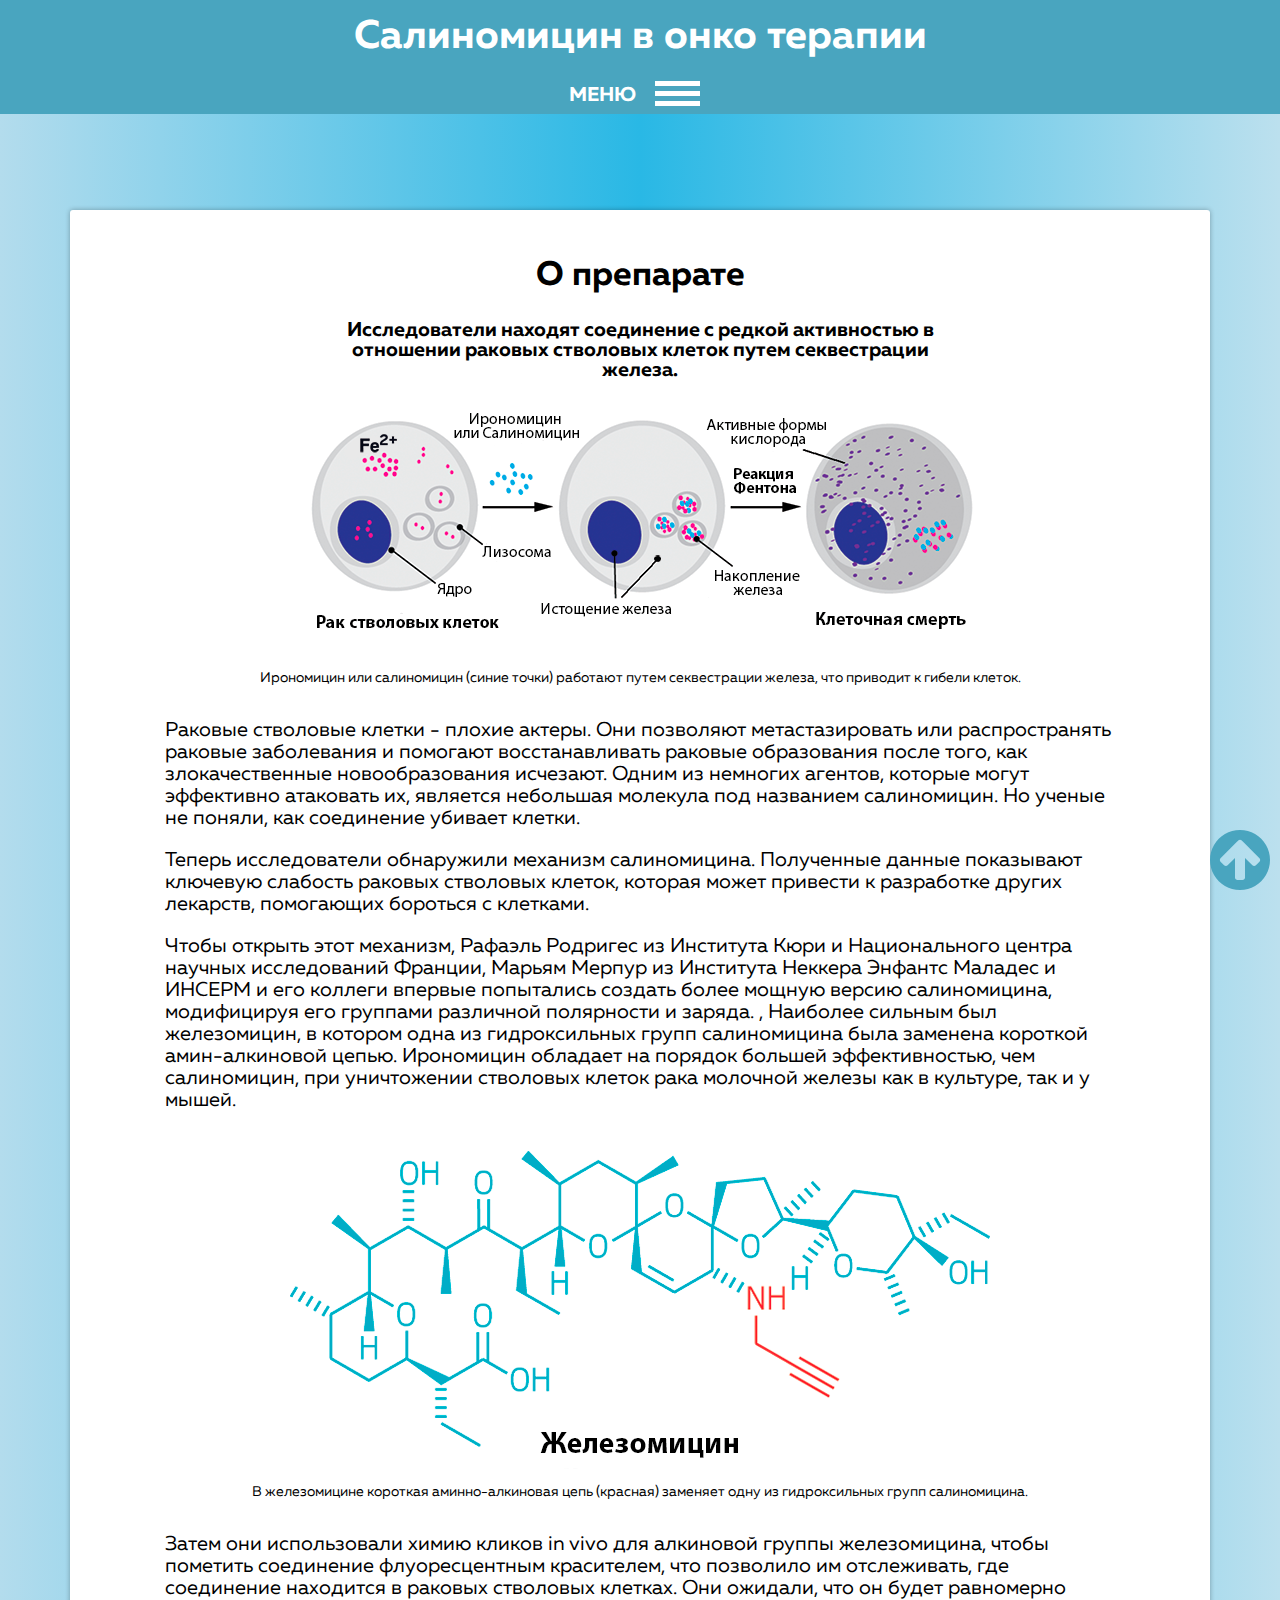
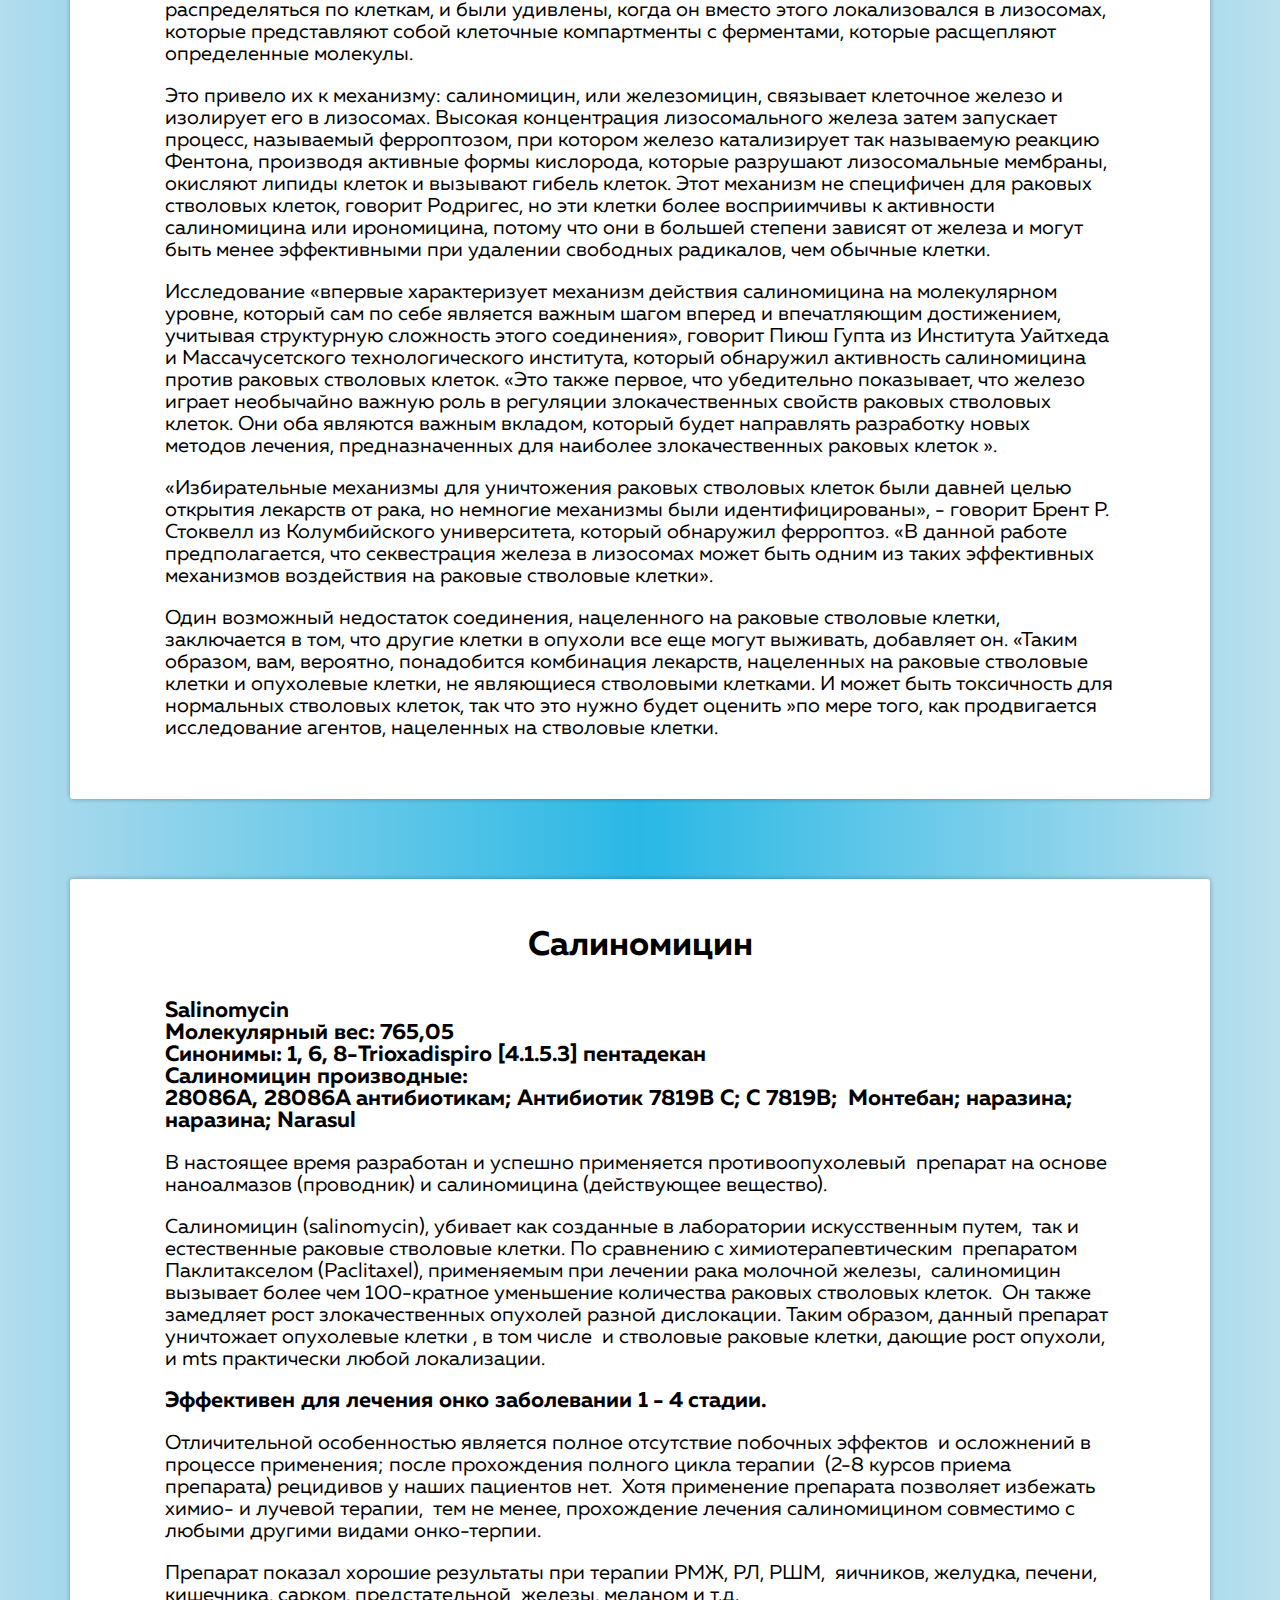
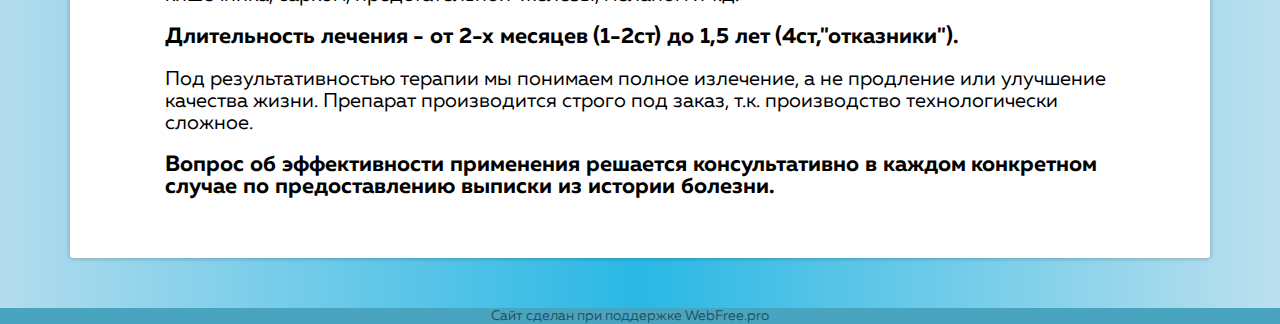
==== commit 2ebf6f8a: "Add files via upload" ====
--- a/index.html
+++ b/index.html
@@ -7,8 +7,8 @@
     <meta name="format-detection" content="telephone=no">
     <title>Салиномицин</title>
     <link rel="shortcut icon" href="img/favicon/favicon.ico" type="image/x-icon">
-    <meta property="og:title" content="ООО Автоматторг3 / Бумажные стаканы / Стаканы с логотипом / Уникальный дизайн" />
-    <meta name="keywords" content="ООО Автоматторг, стаканчики, стаканы для кофе, стаканы для кофемашин, бумажные стаканы, стаканы с логотипом, евро вендинг, азия вендинг"/>
+    <meta property="og:title" content="Cалиномицин / Салиномицин в онко терапии " />
+    <meta name="keywords" content="Cалиномицин, Салиномицин в онко терапии"/>
     <link rel="icon" href="img/favicon/favicon.ico" type="image/x-icon">
     <link rel="apple-touch-icon" sizes="57x57" href="img/favicon/apple-icon-57x57.png">
     <link rel="apple-touch-icon" sizes="60x60" href="img/favicon/apple-icon-60x60.png">
--- a/css/main.css
+++ b/css/main.css
@@ -432,6 +432,8 @@
     font-size: 22px;
     font-family: "Conv_Fontfabric - MullerBold", sans-serif;
     line-height: 22px; }
+  .main h2 {
+    padding-top: 20px; }
 
 .img {
   margin: 0px auto;
@@ -468,6 +470,8 @@
     padding: 10px 20px; } }
 
 @media (max-width: 768px) {
+  .main h2 {
+    font-size: 24px; }
   .main h3 {
     font-size: 18px; }
   img {
@@ -482,6 +486,12 @@
     top: 9px; }
   .toggle-wrap-open span:first-child {
     top: 17px; } }
+
+@media (max-width: 578px) {
+  body {
+    padding-top: 60px; }
+  .main h2 {
+    font-size: 20px; } }
 
 @media (max-width: 460px) {
   .logo h1 {
@@ -494,6 +504,13 @@
   .toggle-wrap-open span:first-child {
     top: 17px; } }
 
+@media (max-width: 375px) {
+  body {
+    padding-top: 40px; }
+  .main h2 {
+    padding-top: 20px;
+    font-size: 18px; } }
+
 @media (max-width: 340px) {
   .toggle p {
     display: none; }
